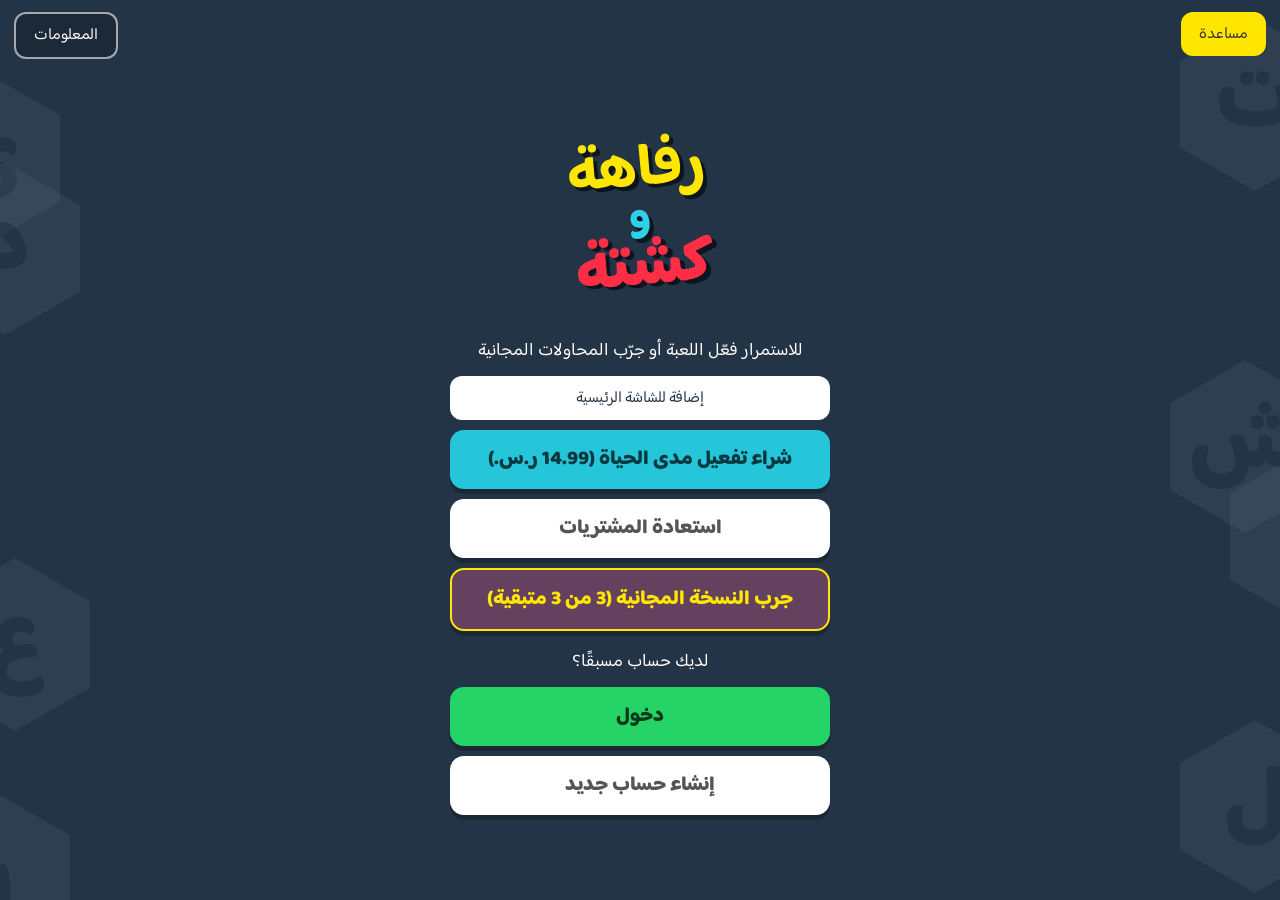
==== index.html @ f08e97b8 "Add files via upload" ====
<!DOCTYPE html>
<html lang="ar" dir="rtl">
<head>
<meta charset="utf-8">
<meta name="viewport" content="width=device-width, initial-scale=1, viewport-fit=cover">
<link rel="manifest" href="manifest.webmanifest"><link rel="apple-touch-icon" href="apple-touch-icon.png"><link rel="icon" href="icon-192.png"><meta name="apple-mobile-web-app-title" content="رفاهة وكشتة"><meta name="theme-color" content="#243447"><meta name="mobile-web-app-capable" content="yes"><meta name="apple-mobile-web-app-capable" content="yes">
<link rel="preconnect" href="https://fonts.googleapis.com"><link rel="preconnect" href="https://fonts.gstatic.com" crossorigin>
<title>رفاهة وكشتة</title>
<link href="https://fonts.googleapis.com/css2?family=Baloo+Bhaijaan+2:wght@500;800&display=swap" rel="stylesheet">
<style>
:root{--p:#243447;--pd:#17222f;--o:#e53935;--g:#1e7be0;box-sizing:border-box;padding-top:env(safe-area-inset-top,0px);padding-bottom:env(safe-area-inset-bottom,0px)}
*{box-sizing:border-box}
html,body{height:100%;margin:0}
body{background:var(--p);color:#fff;font-family:"Baloo Bhaijaan 2",Tahoma,Arial,sans-serif;overflow-x:hidden}
button{font:inherit;cursor:pointer}
#setup{position:relative;min-height:100dvh;padding:16px 18px 40px;overflow:hidden}
.deco{position:absolute;width:150px;height:173px;clip-path:polygon(50% 0,100% 25%,100% 75%,50% 100%,0 75%,0 25%);background:rgba(255,255,255,.1);display:flex;align-items:center;justify-content:center;font-size:90px;color:var(--p);font-weight:800}
.form{position:relative;max-width:560px;margin:0 auto}
.logo{text-align:center;transform:rotate(-5deg);font-weight:800;line-height:.95;margin:10px 0 26px;text-shadow:4px 4px 0 #0c141d}
.logo b{display:block;font-size:56px;color:#ffe600}.logo i{display:block;font-style:normal;font-size:40px;color:#2fd1e8}.logo u{display:block;text-decoration:none;font-size:58px;color:#ff2d46}
label{display:block;font-size:18px;margin:14px 6px 6px}
input{width:100%;padding:12px 18px;border-radius:40px;border:3px solid rgba(255,255,255,.35);background:rgba(255,255,255,.2);color:#fff;font:inherit;font-size:18px;text-align:center}
input::placeholder{color:rgba(255,255,255,.55)}
.r2{display:flex;gap:12px}.r2>div{flex:1}
.chip{border:0;border-radius:40px;padding:10px 16px;font-size:17px;background:var(--pd);color:#9fb3c8;margin:0 3px 6px}
.chip.on{background:#fff;color:var(--p);box-shadow:0 5px 0 #a9b8c9}
#go{width:100%;margin-top:22px;padding:14px;border:0;border-radius:40px;font-size:26px;background:#fff;color:var(--p);box-shadow:0 6px 0 #a9b8c9}
#go:disabled{background:rgba(255,255,255,.3);color:rgba(255,255,255,.5);box-shadow:0 6px 0 rgba(0,0,0,.2);cursor:default}
#game{display:none;height:100dvh;flex-direction:row;direction:ltr}
#ba{position:relative;flex:1;display:flex;align-items:center;justify-content:center;overflow:hidden;min-height:0}
#ba svg{position:absolute;inset:0;width:100%;height:100%}
.brd{position:relative;transform:translateX(calc(var(--w)*-.25))}
.rw{display:flex;margin-top:calc(var(--w)*-.2887)}.rw:first-child{margin-top:0}
.rw:nth-child(even){transform:translateX(calc(var(--w)*.5))}
.hx{width:var(--w);height:calc(var(--w)*1.1547);background:var(--p);clip-path:polygon(50% 0,100% 25%,100% 75%,50% 100%,0 75%,0 25%);border:0;padding:0;display:flex;align-items:center;justify-content:center;flex:none}
.hx i{width:calc(100% - 10px);height:calc(100% - 10px);clip-path:inherit;background:#fff;display:flex;align-items:center;justify-content:center;font-style:normal;font-size:calc(var(--w)*.45);font-weight:800;color:var(--p)}
.hx.o i{background:var(--o);color:#fff}.hx.g i{background:var(--g);color:#fff}.hx.sel i{background:#ffe14d}
#pz{position:absolute;inset:0;background:rgba(12,20,30,.88);display:none;align-items:center;justify-content:center;font-size:34px;z-index:3}
#pan{width:330px;background:var(--p);padding:14px;display:flex;flex-direction:column;gap:9px;direction:rtl;overflow:auto}
@media (max-aspect-ratio:1/1){#game{flex-direction:column}#ba{flex:none;height:56dvh}#pan{width:100%;flex:1}}
.top{display:flex;justify-content:space-between;align-items:center}
.pill{border:0;border-radius:30px;padding:8px 20px;background:#fff;color:var(--p);font-size:17px;box-shadow:0 4px 0 #a9b8c9}
.ic{width:42px;height:42px;border-radius:50%;border:3px solid rgba(255,255,255,.4);background:rgba(255,255,255,.2);color:#fff;font-size:18px}
#rt{text-align:center;font-size:34px;font-weight:800;color:#ff2d46;text-shadow:3px 3px 0 #0c141d;margin:4px 0}
#gn2{text-align:center;font-size:14px;opacity:.75}
.bt{border:0;border-radius:16px;padding:11px;font-size:20px;background:#fff;color:var(--p);box-shadow:0 5px 0 #a9b8c9;width:100%}
.bt:disabled{background:rgba(255,255,255,.25);color:rgba(255,255,255,.55);box-shadow:0 5px 0 rgba(0,0,0,.18)}
#qc{display:none;background:rgba(255,255,255,.15);border-radius:16px;padding:10px;text-align:center}
#ql{font-size:34px;font-weight:800;color:#ffe600;line-height:1}#lv{font-size:13px;opacity:.8}#qt{font-size:19px;margin:4px 0}#an{font-size:24px;font-weight:800;color:#2fd1e8;min-height:30px}
.sm{border:0;border-radius:12px;padding:7px 14px;background:#fff;color:var(--p);font-size:16px}
#asg{display:none;flex-direction:column;gap:7px}
#asg button{border:0;border-radius:14px;padding:10px;font-size:19px;color:#fff}
#msg{text-align:center;font-size:22px;font-weight:800;color:#ffe600;min-height:6px}
.sr{display:flex;justify-content:center;align-items:center;gap:14px;margin-top:auto;padding-top:6px}
.sh{width:76px;height:88px;clip-path:polygon(50% 0,100% 25%,100% 75%,50% 100%,0 75%,0 25%);display:flex;align-items:center;justify-content:center;font-size:32px;font-weight:800}
.tn{text-align:center;font-size:13px;max-width:96px;overflow:hidden;text-overflow:ellipsis;white-space:nowrap}
#menu{display:none;gap:7px;flex-direction:column}
#rot{display:none;position:fixed;top:0;left:0;right:0;z-index:20;background:#ffe600;color:#222;text-align:center;font-size:14px;padding:4px;pointer-events:none}
@media (orientation:portrait){#rot{display:block}}
@media (orientation:landscape) and (max-height:520px){
#pan{width:300px;padding:8px;gap:5px}#rt{font-size:24px;margin:0}#gn2{display:none}
.bt{padding:7px;font-size:16px}.pill{padding:5px 14px;font-size:14px}.ic{width:34px;height:34px}
#qc{padding:6px}#ql{font-size:26px}#qt{font-size:15px;margin:2px 0}#an{font-size:19px;min-height:22px}#asg button{padding:7px;font-size:16px}
.sh{width:56px;height:65px;font-size:24px}.sr{gap:10px;padding-top:2px}#msg{font-size:17px}
#setup{padding:8px 16px}.logo{margin:0 0 4px;transform:rotate(-3deg);display:flex;gap:10px;justify-content:center;align-items:baseline}
.logo b,.logo i,.logo u{display:inline;font-size:30px}
label{margin:6px 6px 3px;font-size:15px}input{padding:7px 14px;font-size:16px}#go{margin-top:10px;padding:8px;font-size:20px}.chip{padding:6px 12px;font-size:15px}}
#home{display:flex;position:relative;min-height:100dvh;flex-direction:column;align-items:center;justify-content:center;padding:16px;background:#243447;overflow:hidden}
#home .deco{color:#243447}
.hc{position:relative;width:min(92%,380px);display:flex;flex-direction:column;gap:10px;text-align:center;font-size:18px}
.hb{border:0;border-radius:14px;padding:12px;font-size:20px;font-weight:800;box-shadow:0 5px 0 rgba(0,0,0,.25)}
.hb:disabled{opacity:.45}
.hn{position:absolute;top:calc(12px + env(safe-area-inset-top,0px));z-index:2;border-radius:12px;padding:8px 18px;font-size:16px;border:2px solid rgba(255,255,255,.6);background:rgba(0,0,0,.2);color:#fff}
#md{position:fixed;inset:0;background:rgba(12,20,30,.8);display:none;align-items:center;justify-content:center;z-index:30;padding:20px}
#md input{color:#243447;background:#eef1f5;border:2px solid #c9d2dc;padding:10px 14px;font-size:17px}
#md>div{background:#fff;color:#243447;border-radius:18px;padding:18px;max-width:340px;text-align:center;font-size:18px;display:flex;flex-direction:column;gap:10px}
/* mobile */
:root{padding-top:0;padding-bottom:0}
html{-webkit-text-size-adjust:100%;overscroll-behavior:none}
body{-webkit-user-select:none;user-select:none;-webkit-touch-callout:none;-webkit-tap-highlight-color:transparent;overscroll-behavior:none}
input{-webkit-user-select:text;user-select:text;font-size:16px;min-height:44px}
button{touch-action:manipulation;-webkit-tap-highlight-color:transparent;min-height:44px}
button:active:not(:disabled){transform:translateY(2px);filter:brightness(.92)}
.hx{min-height:0}.hx:active i{filter:brightness(.85)}
.ic{width:44px;height:44px}.deco{pointer-events:none}
.bt:disabled{color:rgba(255,255,255,.8)}
#qt,#msg,#an{overflow-wrap:anywhere}
#game{padding:env(safe-area-inset-top,0px) env(safe-area-inset-right,0px) env(safe-area-inset-bottom,0px) env(safe-area-inset-left,0px)}
#pan{overscroll-behavior:contain;-webkit-overflow-scrolling:touch;gap:8px;min-height:0}
#setup{padding-top:max(16px,env(safe-area-inset-top,0px));padding-bottom:calc(40px + env(safe-area-inset-bottom,0px))}
#home{justify-content:flex-start;padding:calc(64px + env(safe-area-inset-top,0px)) max(16px,env(safe-area-inset-right,0px)) calc(16px + env(safe-area-inset-bottom,0px)) max(16px,env(safe-area-inset-left,0px))}
.hc{margin:auto}.hb{min-height:48px}
#md{align-items:flex-start;overflow-y:auto}#md>div{margin:auto;width:100%}
@media (max-aspect-ratio:1/1){#ba{flex:none;height:auto;width:100%;aspect-ratio:5.5/4.8;max-height:52dvh}}
@media (orientation:portrait),(min-height:521px){.logo b{font-size:clamp(40px,13vw,60px)}.logo i{font-size:clamp(28px,9vw,42px)}.logo u{font-size:clamp(42px,14vw,64px)}}
@media (orientation:landscape) and (max-height:520px){button{min-height:40px}.hb{padding:6px;font-size:17px;min-height:40px}.hc{width:min(94%,640px);display:grid;grid-template-columns:1fr 1fr;gap:8px}.hc>div{grid-column:1/-1}#home{padding-top:calc(52px + env(safe-area-inset-top,0px))}}
#rot{display:none!important;top:env(safe-area-inset-top,0px)}#rot.show{display:block!important}
/* iPhone: allow normal scrolling, retain native click activation. */
html{overscroll-behavior:auto}
body{overscroll-behavior:auto}
#home,#setup{min-height:100vh;min-height:100dvh}
#game{height:100vh;height:100dvh}
#ba{min-width:0}#ba svg{pointer-events:none}
.r2>div{min-width:0}.top{gap:12px;flex-wrap:wrap}
button:focus-visible,input:focus-visible{outline:3px solid #ffe600;outline-offset:3px}
#setup{padding-left:max(18px,env(safe-area-inset-left,0px));padding-right:max(18px,env(safe-area-inset-right,0px))}
#md{padding: max(20px,env(safe-area-inset-top,0px)) max(20px,env(safe-area-inset-right,0px)) max(20px,env(safe-area-inset-bottom,0px)) max(20px,env(safe-area-inset-left,0px))}
#pan{padding-bottom:20px}
#home .hn{max-width:45%}
@media(max-width:600px) and (orientation:portrait){
 #game{height:auto;min-height:100vh;min-height:100dvh;flex-direction:column}
 #ba{flex:none;height:48vh;height:48dvh;max-height:none;aspect-ratio:auto}
 #pan{flex:none;width:100%;overflow:visible}
 .r2{flex-wrap:wrap}.r2>div{flex:1 1 140px}
}
@media(orientation:landscape) and (max-height:520px){
 #pan{width:clamp(220px,40vw,300px)}
 button,.ic{min-height:44px}.ic{width:44px;height:44px;flex-shrink:0}
}
</style>
</head>
<body><noscript><div style="position:fixed;inset:0;z-index:999;background:#243447;color:#fff;display:flex;align-items:center;justify-content:center;text-align:center;padding:24px;font:22px/1.8 Tahoma,Arial,sans-serif">هذه المعاينة لا تشغّل الجافاسكربت، فالأزرار لن تعمل.<br>افتح اللعبة من متصفح Safari أو Chrome عبر رابط الموقع.</div></noscript><div id="rot">🔄 قلّب الجوال أفقيًا للحصول على أفضل عرض</div>
<div id="home"><button class="hn" id="hinfo" style="left:14px">المعلومات</button><button class="hn" id="hhelp" style="right:14px;background:#ffe600;color:#333;border:0">مساعدة</button>
<div class="hc"><div class="logo"><b>رفاهة</b><i>و</i><u>كشتة</u></div>
<div id="hnote"></div><button class="sm" id="installHelp">إضافة للشاشة الرئيسية</button>
<button class="hb" id="hplay" style="background:#25d366;color:#07391b">ابدأ اللعبة</button>
<button class="hb" id="hbuy" style="background:#26c6da;color:#07383f">شراء تفعيل مدى الحياة (14.99 ر.س.)</button>
<button class="hb" id="hrest" style="background:#fff;color:#555">استعادة المشتريات</button>
<button class="hb" id="hfree" style="background:#64425f;color:#ffe600;border:2px solid #ffe600"></button>
<div style="margin-top:6px">لديك حساب مسبقًا؟</div>
<button class="hb" id="hlog" style="background:#25d366;color:#07391b">دخول</button>
<button class="hb" id="hreg" style="background:#fff;color:#555">إنشاء حساب جديد</button></div>
<div id="md"><div><span id="mt"></span><div id="mi" style="display:none;flex-direction:column;gap:8px"><input id="me" type="email" placeholder="البريد الإلكتروني" dir="ltr"><input id="mp" type="password" placeholder="كلمة المرور" dir="ltr"></div><button class="hb" id="mok" style="background:#243447;color:#fff"></button><button class="hb" id="mno" style="background:#eee;color:#555">إغلاق</button></div></div></div>
<div id="setup" style="display:none"><div class="form">
<div class="logo"><b>رفاهة</b><i>و</i><u>كشتة</u></div>
<label>اسم اللعبة:</label><input id="gn" placeholder="رفاهة وكشتة" value="رفاهة وكشتة">
<div class="r2"><div><label>عدد الخلايا:</label><button class="chip" data-k="n" data-v="4">4 خلايا</button><button class="chip on" data-k="n" data-v="5">5 خلايا</button></div>
<div><label>عدد الجولات:</label><button class="chip" data-k="r" data-v="1">جولة</button><button class="chip on" data-k="r" data-v="3">3 جولات</button></div></div>
<div class="r2"><div><label style="color:#ff6b66">الفريق الأحمر:</label><input id="to" placeholder="اسم الفريق" style="border-color:#c9524e"></div>
<div><label style="color:#5fb0ff">الفريق الأزرق:</label><input id="tg" placeholder="اسم الفريق" style="border-color:#4a8fd1"></div></div>
<button id="go" disabled>إنشاء اللعبة</button>
</div></div>
<div id="game">
<div id="ba"><svg viewBox="0 0 100 100" preserveAspectRatio="none"><polygon points="0,0 100,0 50,50" fill="#e53935"/><polygon points="0,100 100,100 50,50" fill="#e53935"/><polygon points="0,0 50,50 0,100" fill="#1e7be0"/><polygon points="100,0 50,50 100,100" fill="#1e7be0"/></svg><div class="brd" id="brd"></div><div id="pz">⏸ متوقفة</div></div>
<div id="pan">
<div class="top"><button class="pill" id="opt">خيارات</button><button class="ic" id="pause">⏸</button></div>
<div id="menu"><button class="sm" id="m1">إعادة الجولة</button><button class="sm" id="m2">إعداد لعبة جديدة</button></div>
<div id="gn2"></div><div id="rt"></div>
<div id="qc"><div id="ql"></div><div id="lv"></div><div id="qt"></div><div id="an"></div><button class="sm" id="sa">أظهر الإجابة</button></div>
<button class="bt" id="ok" disabled>صحيح</button>
<div id="asg"><button id="a2" data-t="2" style="background:var(--o)"></button><button id="a1" data-t="1" style="background:var(--g)"></button><button data-t="0" style="background:var(--pd)">لا أحد (يعاد الحرف)</button></div>
<div id="msg"></div>
<button class="bt" id="nx" disabled>الجولة التالية</button>
<div class="sr"><button class="ic" id="rr">⟳</button>
<div><div class="sh" id="so" style="background:var(--o)">0</div><div class="tn" id="no"></div></div>
<div><div class="sh" id="sg" style="background:var(--g)">0</div><div class="tn" id="ng"></div></div></div>
</div></div>
<script>const $=id=>document.getElementById(id);</script>
<script>
const D=[["أ","عنصر فلزي خفيف رمزه Al، تُصنع منه علب المشروبات؟","ألمنيوم","متوسط"],
["ب","عاصمة الأرجنتين؟","بوينس آيرس","صعب"],
["ت","أداة ترى بها الأجرام البعيدة في السماء؟","تلسكوب","سهل"],
["ث","مصباح كبير معلق بسقف القاعات الفخمة؟","ثريا","صعب"],
["ج","أكبر جزيرة في العالم وتتبع الدنمارك؟","جرينلاند","صعب"],
["ح","ثاني أكبر مدينة سورية وأشهر مدنها التجارية؟","حلب","متوسط"],
["خ","فاكهة صيفية ناعمة القشرة تشبه المشمش؟","خوخ","سهل"],
["د","عاصمة سوريا؟","دمشق","سهل"],
["ر","عاصمة إيطاليا؟","روما","سهل"],
["ز","المعدن الوحيد السائل في درجة حرارة الغرفة؟","زئبق","صعب"],
["س","دولة مدينة في جنوب شرق آسيا، عاصمتها هي نفسها؟","سنغافورة","متوسط"],
["ش","كاتب مسرحية هاملت؟","شكسبير","سهل"],
["ص","القائد الذي حرر بيت المقدس عام 1187م؟","صلاح الدين","متوسط"],
["ط","عاصمة اليابان؟","طوكيو","سهل"],
["ع","عاصمة الأردن؟","عمّان","سهل"],
["غ","زعيم استقلال الهند الذي اشتهر باللاعنف؟","غاندي","متوسط"],
["ف","بلد برج إيفل؟","فرنسا","سهل"],
["ق","عاصمة الخلافة الأموية في الأندلس؟","قرطبة","صعب"],
["ك","من وصل إلى الأمريكتين عام 1492م؟","كولومبوس","متوسط"],
["ل","ما يُستخرج من المحار ويُصنع منه عقد ثمين؟","لؤلؤ","سهل"],
["م","الكوكب المعروف بالأحمر؟","مريخ","متوسط"],
["ن","العالم الذي ارتبط اسمه بقانون الجاذبية؟","نيوتن","متوسط"],
["ه","سلسلة الجبال التي فيها أعلى قمة في العالم؟","هيمالايا","صعب"],
["و","عاصمة الولايات المتحدة الأمريكية؟","واشنطن","متوسط"],
["ي","النبي الذي ابتلعه الحوت؟","يونس","متوسط"]];
const EXTRA={"أ":[["من لقب بأمير الشعراء؟","أحمد شوقي","متوسط"]],"ب":[["عاصمة ألمانيا؟","برلين","سهل"]],"ت":[["الدولة التي عاصمتها أنقرة؟","تركيا","متوسط"]],"ث":[["عدد أرجل العنكبوت؟","ثمانية","سهل"]],"ج":[["مدينة سعودية على البحر الأحمر وبوابة الحرمين؟","جدة","سهل"]],"ح":[["أكبر حيوان في العالم؟","حوت","متوسط"]],"خ":[["عالم رياضيات نُسبت إليه الخوارزمية؟","خوارزمي","متوسط"]],"د":[["في أي مدينة يقع برج خليفة؟","دبي","سهل"]],"ر":[["الشهر التاسع في التقويم الهجري؟","رمضان","سهل"]],"ز":[["البئر المباركة قرب الكعبة؟","زمزم","سهل"]],"س":[["فيلسوف يوناني كان معلم أفلاطون؟","سقراط","متوسط"]],"ش":[["لعبة فيها ملك ووزير وفيل وحصان؟","شطرنج","سهل"]],"ص":[["أكبر جزيرة في البحر المتوسط وتتبع إيطاليا؟","صقلية","صعب"]],"ط":[["عميد الأدب العربي صاحب كتاب الأيام؟","طه حسين","متوسط"]],"ع":[["ثاني الخلفاء الراشدين؟","عمر","سهل"]],"غ":[["سفينة تسير تحت سطح الماء؟","غواصة","سهل"]],"ف":[["عاصمة النمسا؟","فيينا","متوسط"]],"ق":[["دولة خليجية عاصمتها الدوحة؟","قطر","سهل"]],"ك":[["ثاني أكبر دولة في العالم مساحةً؟","كندا","متوسط"]],"ل":[["رسام لوحة الموناليزا؟","ليوناردو","متوسط"]],"م":[["عاصمة إسبانيا؟","مدريد","سهل"]],"ن":[["المدينة التي فيها تمثال الحرية؟","نيويورك","سهل"]],"ه":[["بلد الطواحين وزهرة التوليب؟","هولندا","متوسط"]],"و":[["ما نكتب عليه ويُصنع من لب الأشجار؟","ورق","سهل"]],"ي":[["دولة عربية عاصمتها صنعاء؟","يمن","سهل"]]};
const E2={"أ":["عاصمة اليونان؟|أثينا|س","أصغر قارات العالم مساحة؟|أستراليا|م"],"ب":["عاصمة بلجيكا ومقر الاتحاد الأوروبي؟|بروكسل|م","عاصمة العراق؟|بغداد|س"],"ت":["فاكهة سقطت على نيوتن بحسب الرواية؟|تفاحة|س","ضريح رخامي أبيض في الهند بُني لزوجة الإمبراطور؟|تاج محل|م"],"ث":["زاحف سام بلا أرجل؟|ثعبان|س","جسم في الفضاء لا يفلت منه الضوء؟|ثقب أسود|م"],"ج":["عاصمة إندونيسيا؟|جاكرتا|م","ارتفاع طبيعي ضخم من الأرض أكبر من التل؟|جبل|س"],"ح":["المعركة التي انتصر فيها صلاح الدين عام 1187م؟|حطين|ص","أكلة شعبية تُهرس وتُخلط مع الطحينة؟|حمص|س"],"خ":["عاصمة السودان؟|خرطوم|م","الصحابي الملقب بسيف الله المسلول؟|خالد بن الوليد|م"],"د":["صاحب الكوميديا الإلهية؟|دانتي|ص","ثديي بحري ذكي يقفز فوق الماء؟|دلفين|س"],"ر":["الفصل الذي يلي الشتاء؟|ربيع|س","مكتشف الأشعة السينية؟|رونتجن|ص"],"ز":["اهتزاز مفاجئ للأرض يقاس بمقياس ريختر؟|زلزال|س","الكوكب ذو الحلقات الشهيرة؟|زحل|س"],"س":["ما يُبنى على النهر لحجز الماء؟|سد|س","مدينة على طريق الحرير في أوزبكستان؟|سمرقند|ص"],"ش":["أبرد فصول السنة؟|شتاء|س","أكبر مدينة صينية سكانًا؟|شنغهاي|م"],"ص":["العدد الذي لا قيمة له؟|صفر|س","عاصمة بلغاريا؟|صوفيا|ص"],"ط":["طائر يفرد ريشه الجميل كالمروحة؟|طاووس|س","عاصمة إيران؟|طهران|م"],"ع":["ما تنتجه النحل؟|عسل|س","المجاهد الليبي الملقب بأسد الصحراء؟|عمر المختار|م"],"غ":["ما يتكون منه المطر في السماء؟|غيمة|س","آخر معاقل المسلمين في الأندلس؟|غرناطة|ص"],"ف":["أسرع حيوان بري؟|فهد|م","مدينة مغربية فيها جامعة القرويين؟|فاس|ص"],"ق":["تابع الأرض الطبيعي؟|قمر|س","الحضارة التي هزمها الرومان في شمال أفريقيا؟|قرطاج|ص"],"ك":["حيوان أسترالي يقفز ويحمل صغاره في جيبه؟|كنغر|س","عاصمة أفغانستان؟|كابول|م"],"ل":["عكس النهار؟|ليل|س","دولة عربية عاصمتها طرابلس؟|ليبيا|م"],"م":["جسد محنط عند الفراعنة؟|مومياء|س","عاصمة روسيا؟|موسكو|م"],"ن":["حشرة تصنع العسل؟|نحلة|س","إمبراطور فرنسا الذي هُزم في واترلو؟|نابليون|م"],"ه":["جهاز للاتصال بالصوت؟|هاتف|س","المؤرخ اليوناني الملقب بأبي التاريخ؟|هيرودوت|ص"],"و":["ما بين الجبلين من أرض منخفضة؟|وادي|س","عاصمة بولندا؟|وارسو|م"],"ي":["بلد الشمس المشرقة؟|يابان|س","أبو يوسف عليه السلام؟|يعقوب|م"]};
const LV={"س":"سهل","م":"متوسط","ص":"صعب"};
for(const k in E2)EXTRA[k]=(EXTRA[k]||[]).concat(E2[k].map(s=>{const p=s.split("|");return [p[0],p[1],LV[p[2]]];}));
const X3={"ذ":["المعدن الأصفر الثمين؟|ذهب|س","حيوان بري يعوي ليلًا ويشبه الكلب؟|ذئب|س","أصغر وحدة بناء في المادة؟|ذرة|م"],
"ض":["حيوان برمائي ينقّ قرب البرك؟|ضفدع|س","ما يجعلنا نرى الأشياء؟|ضوء|س","وقت بين شروق الشمس والظهر؟|ضحى|م"],
"ظ":["ما يتكون خلف الجسم حين يحجب الضوء؟|ظل|س","حيوان رشيق من فصيلة الغزلان؟|ظبي|م","الصلاة التي تلي منتصف النهار؟|ظهر|س"]};
const BANK={};
D.forEach(d=>{BANK[d[0]]=[[d[1],d[2],d[3]]].concat(EXTRA[d[0]]||[]);});
BANK["ا"]=BANK["أ"];
for(const k in X3)BANK[k]=X3[k].map(s=>{const p=s.split("|");return [p[0],p[1],LV[p[2]]];});
const nz=s=>{s=s.replace(/^ال(?=.{3})/,"");const c=s[0];return {"أ":"ا","إ":"ا","آ":"ا","ى":"ي","ؤ":"و","ئ":"ي"}[c]||c;};
function add(q,a,l){const k=nz(a);(BANK[k]=BANK[k]||[]).push([q,a,l]);}
const CAP="السعودية:الرياض,مصر:القاهرة,الأردن:عمّان,سوريا:دمشق,لبنان:بيروت,العراق:بغداد,قطر:الدوحة,البحرين:المنامة,عُمان:مسقط,الإمارات:أبوظبي,اليمن:صنعاء,ليبيا:طرابلس,المغرب:الرباط,موريتانيا:نواكشوط,السودان:الخرطوم,الصومال:مقديشو,فلسطين:القدس,تركيا:أنقرة,إيران:طهران,باكستان:إسلام آباد,أفغانستان:كابول,الهند:نيودلهي,الصين:بكين,اليابان:طوكيو,كوريا الجنوبية:سيول,إندونيسيا:جاكرتا,ماليزيا:كوالالمبور,تايلاند:بانكوك,فيتنام:هانوي,الفلبين:مانيلا,روسيا:موسكو,أوكرانيا:كييف,بولندا:وارسو,ألمانيا:برلين,فرنسا:باريس,إيطاليا:روما,إسبانيا:مدريد,البرتغال:لشبونة,بريطانيا:لندن,أيرلندا:دبلن,هولندا:أمستردام,بلجيكا:بروكسل,سويسرا:برن,النمسا:فيينا,اليونان:أثينا,السويد:ستوكهولم,النرويج:أوسلو,الدنمارك:كوبنهاغن,فنلندا:هلسنكي,المجر:بودابست,التشيك:براغ,رومانيا:بوخارست,بلغاريا:صوفيا,صربيا:بلغراد,كرواتيا:زغرب,الولايات المتحدة:واشنطن,كندا:أوتاوا,المكسيك:مكسيكو سيتي,كوبا:هافانا,البرازيل:برازيليا,الأرجنتين:بوينس آيرس,تشيلي:سانتياغو,بيرو:ليما,كولومبيا:بوغوتا,فنزويلا:كاراكاس,أستراليا:كانبرا,نيوزيلندا:ويلينغتون,جنوب أفريقيا:بريتوريا,نيجيريا:أبوجا,كينيا:نيروبي,إثيوبيا:أديس أبابا,غانا:أكرا,السنغال:داكار,أوغندا:كمبالا,تنزانيا:دودوما,زيمبابوي:هراري,كازاخستان:أستانا,أوزبكستان:طشقند,أذربيجان:باكو,جورجيا:تبليسي,أرمينيا:يريفان,نيبال:كاتماندو,بنغلاديش:دكا,سريلانكا:كولومبو,ميانمار:نايبيداو,منغوليا:أولان باتور,كمبوديا:بنوم بنه,لاوس:فيينتيان,إريتريا:أسمرة,تشاد:نجامينا,مالي:باماكو,النيجر:نيامي,الكونغو:كينشاسا,أنغولا:لواندا,زامبيا:لوساكا,موزمبيق:مابوتو,رواندا:كيغالي,ناميبيا:ويندهوك,بوتسوانا:غابورون,هايتي:بورت أو برنس,جامايكا:كينغستون,الإكوادور:كيتو,بوليفيا:لاباز,باراغواي:أسونسيون,أوروغواي:مونتيفيديو,أيسلندا:ريكيافيك,ألبانيا:تيرانا,سلوفاكيا:براتيسلافا,ليتوانيا:فيلنيوس,لاتفيا:ريغا,إستونيا:تالين,بيلاروسيا:مينسك,قبرص:نيقوسيا,مالطا:فاليتا,لوكسمبورغ:لوكسمبورغ";
CAP.split(",").forEach((p,i)=>{const [c,k]=p.split(":");if(nz(c)==nz(k)&&c==k)return;add("ما عاصمة "+c+"؟",k,i<20?"سهل":"متوسط");add("ما الدولة التي عاصمتها "+k+"؟",c,i<20?"متوسط":"صعب");});
"H:هيدروجين,He:هيليوم,Li:ليثيوم,B:بورون,C:كربون,N:نيتروجين,O:أكسجين,F:فلور,Ne:نيون,Na:صوديوم,Mg:مغنيسيوم,Al:ألمنيوم,Si:سيليكون,P:فوسفور,S:كبريت,Cl:كلور,Ar:أرغون,K:بوتاسيوم,Ca:كالسيوم,Ti:تيتانيوم,Fe:حديد,Co:كوبالت,Ni:نيكل,Cu:نحاس,Zn:زنك,Br:بروم,Ag:فضة,Sn:قصدير,I:يود,W:تنغستن,Pt:بلاتين,Au:ذهب,Hg:زئبق,Pb:رصاص,Ra:راديوم,U:يورانيوم,Ba:باريوم".split(",").forEach(p=>{const [x,y]=p.split(":");add("ما العنصر الكيميائي الذي رمزه "+x+"؟",y,"متوسط");});
const QA=`قائد المسلمين في معركة اليرموك؟|خالد بن الوليد|متوسط
فاتح القسطنطينية؟|محمد الفاتح|متوسط
القائد الذي عبر مضيق جبل طارق لفتح الأندلس؟|طارق بن زياد|سهل
سلطان مملوكي انتصر على المغول في عين جالوت؟|قطز|صعب
قائد فتح مصر في عهد عمر بن الخطاب؟|عمرو بن العاص|متوسط
أول الخلفاء الراشدين؟|أبو بكر|سهل
رابع الخلفاء الراشدين؟|علي بن أبي طالب|سهل
ثالث الخلفاء الراشدين؟|عثمان بن عفان|سهل
قائد معركة القادسية؟|سعد بن أبي وقاص|صعب
شاعر النيل؟|حافظ إبراهيم|متوسط
صاحب أول نوبل عربية في الأدب؟|نجيب محفوظ|متوسط
صاحب معلقة قفا نبك؟|امرؤ القيس|متوسط
مؤلف كتاب المقدمة؟|ابن خلدون|متوسط
عالم البصريات صاحب كتاب المناظر؟|ابن الهيثم|صعب
مكتشف الدورة الدموية الصغرى؟|ابن النفيس|صعب
صاحب مبدأ الطفو والحمام الشهير؟|أرخميدس|متوسط
معلم الإسكندر الأكبر؟|أرسطو|متوسط
واضع نظرية النسبية؟|أينشتاين|سهل
مخترع المصباح الكهربائي؟|إديسون|سهل
مخترع الهاتف؟|غراهام بيل|متوسط
أول إنسان سافر إلى الفضاء؟|يوري غاغارين|متوسط
أول من مشى على القمر؟|نيل أرمسترونغ|سهل
مؤلف الحرب والسلام؟|تولستوي|صعب
صاحب نظرية التطور؟|داروين|سهل
مكتشف البنسلين؟|فلمنغ|متوسط
صاحب نظرية دوران الأرض حول الشمس؟|كوبرنيكوس|متوسط
مخترع الطباعة بالحروف المتحركة؟|غوتنبرغ|صعب
مؤلف الإلياذة والأوديسة؟|هوميروس|متوسط
أول رئيس للولايات المتحدة؟|جورج واشنطن|سهل
قائد قرطاجي عبر جبال الألب بالفيلة؟|حنبعل|صعب
ملكة مصر الشهيرة صاحبة أنطونيو؟|كليوباترا|سهل
فيلسوف يوناني حُكم عليه بالسم؟|سقراط|متوسط
مؤلف الجريمة والعقاب؟|دوستويفسكي|صعب
رسام ليلة النجوم؟|فان غوخ|متوسط
ملك صالح بنى سدًا ضد يأجوج ومأجوج؟|ذو القرنين|صعب
ملكة سبأ في قصة سليمان؟|بلقيس|متوسط
صاحب البردة المشهورة؟|البوصيري|صعب
أديب عربي لقبه الجاحظ؟|الجاحظ|صعب
صغير الأسد؟|شبل|سهل
صغير الكلب؟|جرو|سهل
صغير الحصان؟|مهر|سهل
صغير الناقة؟|حوار|صعب
صغير الغزال؟|طلا|صعب
صغير البقرة؟|عجل|سهل
صغير الدجاجة؟|كتكوت|سهل
صغير الضفدع؟|شرغوف|متوسط
صغير الخروف؟|حمل|سهل
صغير الماعز؟|جدي|سهل
صغير الحمار؟|جحش|متوسط
صغير الحمام؟|زغلول|صعب
صوت الأسد؟|زئير|سهل
صوت الحصان؟|صهيل|سهل
صوت الكلب؟|نباح|سهل
صوت الغراب؟|نعيق|متوسط
صوت الضفدع؟|نقيق|متوسط
صوت القطة؟|مواء|سهل
صوت البقرة؟|خوار|متوسط
صوت الحمار؟|نهيق|سهل
صوت الذئب؟|عواء|سهل
صوت الحمام؟|هديل|متوسط
صوت الجمل؟|رغاء|صعب
صوت الذباب؟|طنين|سهل
صوت الأفعى؟|فحيح|متوسط
صوت العصفور؟|زقزقة|سهل
صوت الخروف؟|ثغاء|صعب
بيت الأسد؟|عرين|متوسط
بيت النحل؟|خلية|سهل
بيت الطائر؟|عش|سهل
بيت الأرنب؟|جحر|متوسط
اليوم الذي يلي الاثنين؟|الثلاثاء|سهل
اليوم الذي يلي الثلاثاء؟|الأربعاء|سهل
اليوم الذي يلي الأربعاء؟|الخميس|سهل
اليوم الذي يلي الخميس؟|الجمعة|سهل
اليوم الذي يلي الجمعة؟|السبت|سهل
اليوم الذي يلي السبت؟|الأحد|سهل
الشهر الأول في التقويم الهجري؟|محرم|متوسط
الشهر الثاني في التقويم الهجري؟|صفر|متوسط
الشهر السابع في التقويم الهجري؟|رجب|متوسط
الشهر الثامن في التقويم الهجري؟|شعبان|سهل
الشهر العاشر في التقويم الهجري؟|شوال|سهل
الشهر الحادي عشر في التقويم الهجري؟|ذو القعدة|متوسط
الشهر الثاني عشر في التقويم الهجري؟|ذو الحجة|سهل
أقرب كواكب المجموعة الشمسية للشمس؟|عطارد|متوسط
الكوكب الثاني بعدًا عن الشمس ويسمى نجمة الصباح؟|الزهرة|متوسط
الكوكب الثالث من الشمس؟|الأرض|سهل
أكبر كواكب المجموعة الشمسية؟|المشتري|سهل
الكوكب السابع من الشمس؟|أورانوس|صعب
أبعد كواكب المجموعة الشمسية؟|نبتون|متوسط
في أي دولة يقع برج إيفل؟|فرنسا|سهل
في أي دولة يقع الكولوسيوم؟|إيطاليا|سهل
في أي دولة يقع تاج محل؟|الهند|سهل
في أي دولة تقع مدينة البتراء الأثرية؟|الأردن|سهل
في أي دولة يقع ماتشو بيتشو؟|بيرو|متوسط
في أي دولة يقع قصر الحمراء؟|إسبانيا|متوسط
في أي دولة تقع أنغكور وات؟|كمبوديا|صعب
في أي دولة يقع الأكروبوليس؟|اليونان|سهل
في أي دولة تقع مدينة تدمر الأثرية؟|سوريا|سهل
في أي دولة تقع آثار بعلبك؟|لبنان|متوسط
النبات الذي تُستعمل فصوصه في الطبخ ورائحته نفاذة؟|ثوم|سهل
ذكر البقر؟|ثور|سهل
ماء متجمد يتساقط في المناطق الباردة؟|ثلج|سهل
ما يُلبس على الجسم؟|ثوب|سهل
كثرة المال والممتلكات؟|ثروة|متوسط
انتفاضة الشعب على الحكم؟|ثورة|متوسط
مجموع العلوم والمعارف والفنون في أمة؟|ثقافة|متوسط
جهاز يحفظ الطعام باردًا في المطبخ؟|ثلاجة|سهل
وحدة زمنية أصغر من الدقيقة؟|ثانية|سهل
طعام عربي من الخبز واللحم والمرق؟|ثريد|صعب
الحيوانات التي ترضع صغارها تسمى؟|ثدييات|متوسط
حشرة تنقل الأمراض وتحوم حول الطعام؟|ذباب|سهل
جزء من الجسم بين الكتف والكف؟|ذراع|سهل
الجزء الأسفل من الوجه؟|ذقن|سهل
ما نخزن به المعلومات في الدماغ؟|ذاكرة|سهل
القدرة على الفهم وحل المشكلات؟|ذكاء|سهل
ما يتدلى خلف الحيوان؟|ذيل|سهل
أعلى نقطة في الجبل؟|ذروة|متوسط
حاسة اللسان؟|ذوق|سهل
ما يرتكبه الإنسان من معصية؟|ذنب|متوسط
ما يبقى في العقل من الماضي؟|ذكرى|متوسط
ما يغطي الأرض ويحجب الرؤية قرب الأرض صباحًا؟|ضباب|سهل
سن عريضة للمضغ؟|ضرس|متوسط
قوة تؤثر على مساحة وتقاس بالباسكال؟|ضغط|متوسط
عظمة تحمي القفص الصدري؟|ضلع|متوسط
من يزورك فتكرمه؟|ضيف|سهل
حيوان مفترس اشتهر بالصوت الشبيه بالضحك؟|ضبع|متوسط
زاحف صحراوي يؤكل عند بعض العرب؟|ضب|صعب
ما تفرضه الدولة من مال على الدخل؟|ضريبة|متوسط
الصوت الداخلي الذي يحاسب النفس؟|ضمير|متوسط
رتبة عسكرية فوق الجندي؟|ضابط|سهل
صوت عالٍ مزعج؟|ضجيج|سهل
شعر مجدول على شكل خصل؟|ضفيرة|متوسط
جانب النهر؟|ضفة|متوسط
ما ينمو على أطراف الأصابع ويُقص؟|ظفر|سهل
ما توضع فيه الرسالة؟|ظرف|سهل
غياب الضوء ليلًا؟|ظلام|سهل
حدث طبيعي ملحوظ كالكسوف؟|ظاهرة|متوسط
ضد العدل؟|ظلم|سهل
الشعور بالحاجة للماء؟|ظمأ|متوسط
المحافظة العُمانية الشهيرة بخريفها وعاصمتها صلالة؟|ظفار|صعب
مدينة سعودية شرقية فيها شركة أرامكو الرئيسية؟|ظهران|متوسط
السلطان المملوكي الذي قاتل الصليبيين والمغول ولقبه الظاهر؟|ظاهر بيبرس|صعب`;
QA.split("\n").forEach(s=>{const p=s.split("|");add(p[0],p[1],p[2]);});
`طائر يرمز للسلام؟|حمامة
عكس البارد؟|حار
سائل أبيض نشربه من الأبقار؟|حليب
مكان مزروع بالأشجار والورود؟|حديقة
جهاز نكتب عليه ونتصفح الإنترنت؟|حاسوب
أشهر حيوان للفروسية؟|حصان
سائل نكتب به بالقلم؟|حبر
قتال بين دولتين؟|حرب
عكس الفرح؟|حزن
ما نأكله بعد الوجبة وطعمه سكري؟|حلوى
ما نلبسه في القدم؟|حذاء
ما يقيسه الميزان الحراري؟|حرارة
ما نربط به الأشياء؟|حبل
ما نراه أثناء النوم؟|حلم
ما يفصل بين الدول؟|حدود
ذكر الغنم الذي يُذبح في العيد؟|خروف
بيت البدو المصنوع من القماش؟|خيمة
فصل تتساقط فيه أوراق الأشجار؟|خريف
خضار أخضر طويل يؤكل في السلطة؟|خيار
ورقة نرى عليها الدول والمدن؟|خريطة
ما نلبسه في الإصبع؟|خاتم
قطعة أثاث نحفظ فيها الملابس؟|خزانة
مادة من جذع الشجرة تصنع منها الأثاث؟|خشب
جزء من البحر يدخل اليابسة؟|خليج
شعور يصيبنا عند الخطر؟|خوف
طعام يُخبز من الدقيق؟|خبز
أول زوجات النبي صلى الله عليه وسلم؟|خديجة
نبات كبير له جذع وأغصان؟|شجرة
مشروب ساخن من أوراق مجففة؟|شاي
ما نشعله ليعطي نورًا ويذوب؟|شمعة
طريق داخل المدينة؟|شارع
فتحة في الجدار نطل منها؟|شباك
حدود البحر مع الرمال؟|شاطئ
عكس الجبان؟|شجاع
ثلاثون يومًا تقريبًا؟|شهر
من ينظم المرور ويحفظ الأمن؟|شرطي
أداة نأكل بها مع السكين؟|شوكة
ما ينبت على الرأس؟|شعر
جهة تشرق منها الشمس؟|شرق
عكس الجنوب؟|شمال
أخ من نفس الأب والأم؟|شقيق
طبق ساخن سائل يؤكل بالملعقة؟|شوربة
طائر أسود يُضرب به المثل في التشاؤم؟|غراب
حيوان رشيق سريع يشبه الظبي؟|غزال
مكان النوم في البيت؟|غرفة
وجبة منتصف النهار؟|غداء
جهاز لتنظيف الملابس بالماء؟|غسالة
حالة من المادة ليست صلبة ولا سائلة؟|غاز
وقت اختفاء الشمس؟|غروب
مكان كثيف الأشجار؟|غابة
انفعال شديد ضد الرضا؟|غضب
فرع الشجرة؟|غصن
جهة تغرب فيها الشمس؟|غرب
ذرات ناعمة تتراكم على الأثاث؟|غبار
أداة تُنخل بها الدقيق؟|غربال
الأرض التي ننتمي إليها؟|وطن
جزء من الرأس فيه العينان والأنف؟|وجه
ما تقيسه الساعة؟|وقت
ما نضع عليه رؤوسنا للنوم؟|وسادة
من يتولى إدارة وزارة؟|وزير
عمل يتقاضى عنه الشخص راتبًا؟|وظيفة
حيوان ضخم له قرن فوق أنفه؟|وحيد القرن
شيء يوضع فيه الطعام أو الماء؟|وعاء
الابن الذكر؟|ولد
ما نتناوله في الإفطار أو الغداء؟|وجبة
الإخلاص وعدم الغدر؟|وفاء
أداة نكتب بها؟|قلم
حيوان أليف يموء؟|قطة
عضو يضخ الدم؟|قلب
مشروب عربي يُقدم للضيوف؟|قهوة
مسكن الملك؟|قصر
حيوان يتسلق الأشجار ويشبه الإنسان؟|قرد
ألوان تظهر في السماء بعد المطر؟|قوس قزح
ما نمشي به؟|قدم
مركب صغير على الماء؟|قارب
ما يُحبس فيه الطائر؟|قفص
ثوب علوي بأكمام؟|قميص
ما نضعه على الرأس؟|قبعة
تجمع سكني أصغر من المدينة؟|قرية
حيوان جسمه مغطى بالأشواك؟|قنفذ
حصن عسكري قديم؟|قلعة
مجموعة قواعد تنظم المجتمع؟|قانون
أول النهار؟|صباح
أرض رملية قاحلة؟|صحراء
كتلة حجرية كبيرة؟|صخرة
من تحبه وتثق به من الأصحاب؟|صديق
وعاء كبير مغلق للحفظ؟|صندوق
ما نسمعه بالأذن؟|صوت
مادة تنظف اليدين؟|صابون
أحر فصول السنة؟|صيف
ما تلتقطه الكاميرا؟|صورة
نبات شوكي يخزن الماء؟|صبار
الركن الثاني من أركان الإسلام؟|صلاة
الامتناع عن الأكل والشرب من الفجر إلى المغرب؟|صيام
جريدة تصدر يوميًا؟|صحيفة
عكس المرض؟|صحة
ما نأكله؟|طعام
قطعة أثاث نأكل عليها؟|طاولة
صغير السن من البشر؟|طفل
من يعالج المرضى؟|طبيب
مسار تسير عليه السيارات؟|طريق
من يدرس في مدرسة أو جامعة؟|طالب
ثمرة حمراء للسلطة والصلصة؟|طماطم
دقيق القمح؟|طحين
آلة إيقاع تُضرب بالعصا؟|طبل
وعاء مسطح نضع فيه الأكل؟|طبق
حالة الجو؟|طقس
تراب مخلوط بالماء؟|طين
من يقود الطائرة؟|طيار
صف من الناس بانتظار دورهم؟|طابور
جزء ملون من النبات يفوح عطرًا؟|زهرة
سائل دهني يُستخرج من الزيتون؟|زيت
مادة شفافة قابلة للكسر؟|زجاج
عقد شرعي يجمع رجلًا وامرأة؟|زواج
شجرة معمرة تُعصر ثمارها لزيت مبارك؟|زيتون
ما يُصنع من الحليب ويُدهن على الخبز؟|زبدة
ركن يلتقي فيه ضلعان؟|زاوية
كثرة الناس والسيارات في مكان؟|زحام
رفيق الدراسة أو العمل؟|زميل
قارب صغير؟|زورق
وعاء زجاجي للمشروبات؟|زجاجة
الوقت بشكل عام؟|زمن
ذهاب لرؤية صديق أو قريب؟|زيارة
ما يعادل أربعًا وعشرين ساعة؟|يوم
عكس اليسار؟|يمين
عكس اليمين؟|يسار
زهرة بيضاء عطرة؟|ياسمين
طائر يشبه الحمام يسكن الحدائق؟|يمامة
سفينة فاخرة للنزهة؟|يخت
من فقد أباه وهو صغير؟|يتيم
النبي الذي ألقاه إخوته في البئر؟|يوسف
أول شهور السنة الميلادية؟|يناير
الشهر السابع الميلادي؟|يوليو
طائر يرمز للدجاجة والبيض؟|دجاجة
حيوان ضخم يسكن الغابات الباردة؟|دب
كراس نكتب فيه الدروس؟|دفتر
ستون ثانية؟|دقيقة
سائل أحمر يجري في العروق؟|دم
ما يصفه الطبيب للمريض؟|دواء
كيان سياسي له حدود وحكومة؟|دولة
حصة يقدمها المعلم؟|درس
مركبة بعجلتين تُدفع بالقدمين؟|دراجة
نهر يمر ببغداد؟|دجلة
مادة ناعمة تُصنع من الحبوب المطحونة؟|دقيق
مكان الدراسة بعد الثانوية؟|جامعة
ما يفصل بين الغرف؟|جدار
بناء يعبر النهر؟|جسر
قطعة يابسة تحيط بها المياه؟|جزيرة
من يسكن بجانب بيتك؟|جار
من يخدم في الجيش؟|جندي
ما يُقرع في المدرسة؟|جرس
مادة تُصنع من الحليب وتؤكل مع الخبز؟|جبن
خضار برتقالي يحبه الأرنب؟|جزر
عكس الشبع؟|جوع
وثيقة السفر؟|جواز سفر
دار النعيم؟|جنة
أكبر عضو في الجسم؟|جلد
ورق يصدر بالأخبار؟|جريدة
ما يوضع فيه الأشياء الصغيرة في الثوب؟|جيب
زاحف ضخم يعيش في الأنهار؟|تمساح
جهاز نشاهد فيه البرامج؟|تلفاز
من يبيع ويشتري؟|تاجر
ورقة تتيح الدخول للمسرح أو القطار؟|تذكرة
علم أحداث الماضي؟|تاريخ
ما نزرع فيه النباتات؟|تراب
فاكهة أقسم الله بها في القرآن؟|تين
ثمرة صغيرة حمراء أو سوداء؟|توت
اختبار علمي لإثبات فكرة؟|تجربة
ورقة بها شهور السنة وأيامها؟|تقويم
ما يوضع على رأس الملك؟|تاج
من يدرس في المرحلة الابتدائية؟|تلميذ
جزء من الجسم فوق الرقبة؟|رأس
حبيبات صحراوية ناعمة؟|رمل
هواء متحرك؟|رياح
فن الألوان على اللوحات؟|رسم
ما نرسله إلى صديق مكتوبًا؟|رسالة
عدد مكتوب بالأرقام؟|رقم
سفر لغرض الاستجمام؟|رحلة
حبوب بيضاء نطبخها؟|رز
فاكهة حمراء حباتها كثيرة؟|رمان
ما يغطي جسم الطائر؟|ريشة
صوت يأتي بعد البرق؟|رعد
قطعة خبز مستديرة؟|رغيف
ما نتنفسه؟|هواء
ما نقدمه لصديق في مناسبة؟|هدية
شكل القمر في أول الشهر؟|هلال
طائر ذكر في قصة سليمان؟|هدهد
علم الأشكال والمساحات؟|هندسة
انتقال النبي من مكة إلى المدينة؟|هجرة
مجموع العظام في الجسم؟|هيكل
عكس الضجيج؟|هدوء
ما نحبه ونمارسه وقت الفراغ؟|هواية
الغاية التي نسعى إليها؟|هدف
أرض مرتفعة مستوية؟|هضبة
عضو الإبصار؟|عين
قطعة قماش تمثل الدولة؟|علم
فاكهة تؤكل وتصنع زبيبًا؟|عنب
ما يدور في أسفل السيارة؟|عجلة
سائل ذو رائحة طيبة نتعطر به؟|عطر
مناسبة فرح تتبع رمضان؟|عيد
ما يتكئ عليه الشيخ؟|عصا
مركز التفكير؟|عقل
حشرة سامة بذيل معقوف؟|عقرب
حشرة تنسج شباكًا؟|عنكبوت
من يبحث في العلوم؟|عالم
رياح شديدة مصحوبة بأمطار؟|عاصفة
الاطمئنان لشخص؟|ثقة
مبلغ تدفعه مقابل سلعة؟|ثمن
ما تحمله الشجرة وتؤكل؟|ثمرة
مرادف للفم في الشعر؟|ثغر
عكس الفقير؟|ثري
الاستمرار دون تغيّر؟|ثبات
عكس الخفة؟|ثقل
أخذ الحق بالانتقام من الظالم؟|ثأر
مركبة بأربع عجلات؟|سيارة
ما نراه فوقنا بلونه الأزرق؟|سماء
حيوان يعيش في الماء ويتنفس بالخياشيم؟|سمك
مكان النوم؟|سرير
مركب كبير يعبر البحر؟|سفينة
أداة قياس الوقت؟|ساعة
ما نصعد عليه بين طابقين؟|سلم
ما يكتب عليه المعلم؟|سبورة
مكان للبيع والشراء؟|سوق
أداة حادة للقتال؟|سيف
حشرة جميلة بأجنحة ملونة؟|فراشة
قارض صغير يخاف القطط؟|فأر
تؤكل مثل التفاح والبرتقال؟|فاكهة
أحد أربعة في السنة كالشتاء؟|فصل
مكان يبيت فيه المسافر؟|فندق
جهاز لخبز الطعام؟|فرن
أداة لتنظيف الأسنان؟|فرشاة
من يزرع الأرض؟|فلاح
عضو للأكل والكلام؟|فم
غذاء حيواني نطبخه ونشويه؟|لحم
سائل أبيض يُصنع منه الزبادي؟|لبن
عضو في الفم للتذوق والكلام؟|لسان
ما يلهو به الأطفال؟|لعبة
عمل فني على قماش أو ورق؟|لوحة
ما يميّز الأحمر عن الأزرق؟|لون
حمض أصفر يُضاف للعصير؟|ليمون
وسيلة التفاهم بين الناس؟|لغة
ما يغطي الجسم؟|لباس
شعر الوجه عند الرجل؟|لحية`.split("\n").forEach(s=>{const p=s.split("|");add(p[0],p[1],"سهل");});
`الاعتقاد دون يقين؟|ظن|متوسط
من يتميز بخفة الدم؟|ظريف|سهل
لاعب دفاع على أطراف الملعب؟|ظهير|متوسط
ما يُملأ به السلاح من رصاص؟|ذخيرة|متوسط
خوف شديد مفاجئ؟|ذعر|متوسط
ما يصيب الزهرة حين تفقد الماء؟|ذبول|متوسط
ضد الأنثى؟|ذكر|سهل
ما نفعله عند سماع نكتة؟|ضحك|سهل
إكرام الضيف؟|ضيافة|سهل
عكس النفع؟|ضرر|سهل
عكس القوة؟|ضعف|سهل
كفالة تضمن إصلاح الجهاز؟|ضمان|متوسط
زهرة حمراء رمز الحب؟|وردة|سهل
جزء أخضر من الشجرة؟|ورقة|سهل
أرض منخفضة بين جبلين؟|وادي|سهل
ما يقيسه الميزان؟|وزن|سهل
ثدي طائر ينام معلقًا ويخرج ليلًا؟|وطواط|متوسط
ما تحتاجه السيارة لتعمل؟|وقود|سهل
قطعة قماش تُلف على الرقبة؟|وشاح|متوسط
ألم؟|وجع|سهل
مكان تصليح السيارات؟|ورشة|سهل
التزام بفعل شيء مستقبلًا؟|وعد|سهل
عضو نكتب ونصافح به؟|يد|سهل
حجر كريم أحمر؟|ياقوت|متوسط
عكس النوم؟|يقظة|سهل
أبو يوسف عليه السلام؟|يعقوب|متوسط
ابن زكريا عليهما السلام؟|يحيى|صعب
حشرة بأجنحة شفافة تحوم قرب الماء؟|يعسوب|صعب
طور من حياة الفراشة قبل الشرنقة؟|يرقة|متوسط
ماء يخرج من باطن الأرض؟|ينبوع|متوسط`.split("\n").forEach(s=>{const p=s.split("|");add(p[0],p[1],p[2]);});
for(const k in BANK){const s=new Set();BANK[k]=BANK[k].filter(x=>{if(s.has(x[1]))return false;s.add(x[1]);return true;});}

</script>
<script>
if(typeof BANK==="undefined")window.BANK={};
const ORD=["ا","ب","ت","ث","ج","ح","خ","د","ذ","ر","ز","س","ش","ص","ض","ط","ظ","ع","غ","ف","ق","ك","ل","م","ن","ه","و","ي"];
let cfg={r:3,n:5},st,L,cur=-1,curQ,rd=1,wins=[0,0],over=false,fin=false,pz=false,nm=["","",""],used;
try{const saved=JSON.parse(localStorage.getItem("hu2")||"[]");used=new Set(Array.isArray(saved)?saved:[])}catch(e){used=new Set()}
for(let i=0;i<9;i++){const d=document.createElement("div");d.className="deco";d.textContent=ORD[(i*7+3)%28];d.style.cssText="top:"+[2,12,30,48,62,78,90,20,70][i]+"%;"+(i%2?"left":"right")+":"+[-40,-60,-30,-50,-20,-60,-40,-90,-80][i]+"px;transform:rotate("+(i*17%40-20)+"deg)";$("setup").prepend(d);}
document.querySelectorAll(".chip").forEach(c=>c.onclick=()=>{cfg[c.dataset.k]=+c.dataset.v;document.querySelectorAll('.chip[data-k="'+c.dataset.k+'"]').forEach(x=>x.classList.toggle("on",x===c));});
function chk(){$("go").disabled=!($("gn").value.trim()&&$("to").value.trim()&&$("tg").value.trim());}
["gn","to","tg"].forEach(i=>$(i).oninput=chk);
$("go").onclick=()=>{try{if(document.documentElement.requestFullscreen)document.documentElement.requestFullscreen().then(()=>{if(screen.orientation&&screen.orientation.lock)return screen.orientation.lock("landscape");}).catch(()=>{});}catch(e){}nm[2]=$("to").value.trim();nm[1]=$("tg").value.trim();$("gn2").textContent=$("gn").value.trim();$("no").textContent=nm[2];$("ng").textContent=nm[1];$("a2").textContent="🟥 "+nm[2];$("a1").textContent="🟦 "+nm[1];wins=[0,0];rd=1;fin=false;$("setup").style.display="none";$("game").style.display="flex";startRound();};
function startRound(){
 pz=false;$("pz").style.display="none";$("pause").textContent="⏸";
 const n=cfg.n;L=n==5?ORD.slice(0,25):ORD.slice().sort(()=>Math.random()-.5).slice(0,n*n).sort((a,b)=>ORD.indexOf(a)-ORD.indexOf(b));
 st=L.map(()=>0);cur=-1;over=false;
 const b=$("brd");b.innerHTML="";
 for(let r=0;r<n;r++){const w=document.createElement("div");w.className="rw";
  for(let c=0;c<n;c++){const i=r*n+c;const h=document.createElement("button");h.className="hx";h.id="h"+i;h.innerHTML="<i>"+L[i]+"</i>";h.onclick=()=>pick(i);w.appendChild(h);}
  b.appendChild(w);}
 $("rt").textContent="الجولة "+["الأولى","الثانية","الثالثة"][rd-1];
 $("qc").style.display="none";$("asg").style.display="none";$("msg").textContent="";$("ok").disabled=true;$("nx").disabled=true;$("nx").textContent="الجولة التالية";$("menu").style.display="none";
 sc();fit();
}
function fit(){const a=$("ba"),n=cfg.n;if(!a.clientWidth)return;const w=Math.min(a.clientWidth/(n+.5),a.clientHeight/(.866*n+.29))*.95;document.documentElement.style.setProperty("--w",w+"px");}
let _f;const sched=()=>{cancelAnimationFrame(_f);_f=requestAnimationFrame(fit)};window.onresize=sched;try{new ResizeObserver(sched).observe($("ba"))}catch(e){}window.addEventListener("orientationchange",()=>setTimeout(sched,250));if(window.visualViewport)visualViewport.addEventListener("resize",sched);
function sc(){$("so").textContent=wins[1];$("sg").textContent=wins[0];}
function pick(i,f){
 if(i===cur&&!f)return;if(st[i]||over||pz)return;
 if(cur>=0)$("h"+cur).classList.remove("sel");
 cur=i;$("h"+i).classList.add("sel");
 const pool=BANK[L[i]]||[];let fr=pool.filter(x=>!used.has(x[0]));if(!fr.length){pool.forEach(x=>used.delete(x[0]));fr=pool;}
 if(!fr.length){$("msg").textContent="تعذر تحميل أسئلة هذا الحرف";cur=-1;return;}
 curQ=fr[Math.random()*fr.length|0];used.add(curQ[0]);
 saveUsed();
 $("ql").textContent=L[i];$("lv").textContent="الصعوبة: "+curQ[2];$("qt").textContent=curQ[0];$("an").textContent="";
 $("qc").style.display="block";$("sa").style.display="";$("asg").style.display="none";$("ok").disabled=false;
}
$("sa").onclick=()=>{if(pz||cur<0||!curQ)return;$("an").textContent=curQ[1];$("sa").style.display="none";};
$("ok").onclick=()=>{if(pz||cur<0||!curQ)return;$("asg").style.display="flex";$("ok").disabled=true;};
$("rr").onclick=()=>{if(cur>=0)pick(cur,1);};
document.querySelectorAll("#asg button").forEach(b=>b.onclick=()=>{
 if(pz||cur<0||over)return;
 const t=+b.dataset.t,h=$("h"+cur);h.classList.remove("sel");
 if(t){st[cur]=t;h.classList.add(t==2?"o":"g");}
 cur=-1;$("qc").style.display="none";$("asg").style.display="none";$("ok").disabled=true;
 if(t&&won(t)){over=true;wins[t-1]++;sc();const m=wins[t-1]>=Math.floor(cfg.r/2)+1;
  $("msg").textContent=m?"🏆 فاز "+nm[t]+" باللعبة!":"🎉 فاز "+nm[t]+" بالجولة!";
  if(m){fin=true;$("nx").textContent="لعبة جديدة";}$("nx").disabled=false;}
});
$("nx").onclick=()=>{if(fin){$("game").style.display="none";$("setup").style.display="block";}else{rd++;startRound();}};
$("pause").onclick=()=>{pz=!pz;$("pz").style.display=pz?"flex":"none";$("pause").textContent=pz?"▶":"⏸";};
$("opt").onclick=()=>{const m=$("menu");m.style.display=m.style.display=="flex"?"none":"flex";};
$("m1").onclick=()=>{startRound();};
$("m2").onclick=()=>{$("game").style.display="none";$("setup").style.display="block";};
function nb(r,c){const n=cfg.n,o=[[r,c-1],[r,c+1]];
 if(r%2==0)o.push([r-1,c-1],[r-1,c],[r+1,c-1],[r+1,c]);else o.push([r-1,c],[r-1,c+1],[r+1,c],[r+1,c+1]);
 return o.filter(([a,b])=>a>=0&&a<n&&b>=0&&b<n);}
function won(p){const n=cfg.n,seen=new Set(),q=[];
 for(let k=0;k<n;k++){const [r,c]=p==2?[0,k]:[k,0];if(st[r*n+c]==p){q.push([r,c]);seen.add(r*n+c);}}
 while(q.length){const [r,c]=q.pop();if(p==2&&r==n-1)return true;if(p==1&&c==n-1)return true;
  for(const [a,b] of nb(r,c)){const i=a*n+b;if(st[i]==p&&!seen.has(i)){seen.add(i);q.push([a,b]);}}}
 return false;}
</script>
<script>
const PK="rk_prem",TK="rk_try";
const lsg=k=>{try{return localStorage.getItem(k)}catch(e){return null}},lss=(k,v)=>{try{localStorage.setItem(k,v)}catch(e){}};
let prem=lsg(PK)=="1",tries=lsg(TK)===null?3:Math.max(0,+lsg(TK)||0);
try{for(let i=0;i<8;i++){const d=document.createElement("div");d.className="deco";d.textContent=ORD[(i*5+2)%28];d.style.cssText="top:"+[2,18,40,62,80,8,50,88][i]+"%;"+(i%2?"left":"right")+":"+[-50,-70,-40,-60,-50,-90,-100,-80][i]+"px;opacity:.5";$("home").prepend(d);}}catch(e){}
function refresh(){$("hlog").textContent=me?"تسجيل الخروج":"دخول";$("hreg").style.display=me?"none":"";$("hnote").textContent=prem?"✅ اللعبة مفعّلة مدى الحياة":(tries>0?"للاستمرار فعّل اللعبة أو جرّب المحاولات المجانية":"انتهت المحاولات المجانية، فعّل اللعبة للاستمرار");
 $("hplay").style.display=prem?"":"none";$("hbuy").style.display=prem?"none":"";$("hfree").style.display=prem?"none":"";
 $("hfree").disabled=tries<=0;$("hfree").textContent="جرب النسخة المجانية ("+tries+" من 3 متبقية)";}
function modal(t,ok,fn){$("mi").style.display="none";$("mt").textContent=t;$("mok").style.display=ok?"":"none";$("mok").textContent=ok||"";$("mok").onclick=()=>{$("md").style.display="none";fn&&fn();};$("md").style.display="flex";}
$("mno").onclick=()=>{$("md").style.display="none";};
function toSetup(){$("home").style.display="none";$("setup").style.display="block";}
function showHome(){$("game").style.display="none";$("setup").style.display="none";$("home").style.display="flex";refresh();}
$("hplay").onclick=$("hfree").onclick=toSetup;
$("hbuy").onclick=()=>modal("باقي تعديلات بسيطة على وسائل الدفع، وبتتفعّل قريبًا بإذن الله 🙏");
$("hrest").onclick=()=>modal(prem?"مشترياتك مفعّلة على هذا الجهاز":"لا توجد مشتريات محفوظة على هذا الجهاز");
let me=lsg("rk_me");
const sha=async s=>[...new Uint8Array(await crypto.subtle.digest("SHA-256",new TextEncoder().encode(s)))].map(b=>b.toString(16).padStart(2,"0")).join("");
function authModal(reg){modal(reg?"إنشاء حساب جديد (يُحفظ حاليًا على هذا الجهاز)":"تسجيل الدخول","x");$("mi").style.display="flex";$("me").value=$("mp").value="";$("mok").textContent=reg?"إنشاء الحساب":"دخول";
$("mok").onclick=async()=>{const e=$("me").value.trim().toLowerCase(),p=$("mp").value;
if(!/^\S+@\S+\.\S+$/.test(e)||p.length<6){$("mt").textContent="أدخل بريدًا صحيحًا وكلمة مرور 6 أحرف على الأقل";return;}
let h;try{h=await sha(p);}catch(x){$("mt").textContent="تعذر إنشاء الحساب في هذا المتصفح";return;}
if(reg){if(lsg("rk_acc_"+e)){$("mt").textContent="هذا البريد مسجّل من قبل، جرّب الدخول";return;}lss("rk_acc_"+e,h);if(lsg("rk_acc_"+e)!==h){$("mt").textContent="تعذر حفظ الحساب على هذا الجهاز. اسمح بتخزين بيانات الموقع ثم أعد المحاولة";return;}}
else if(lsg("rk_acc_"+e)!==h){$("mt").textContent="البريد أو كلمة المرور غير صحيحة";return;}
me=e;lss("rk_me",e);$("md").style.display="none";refresh();};}
$("hlog").onclick=()=>{if(me){me=null;lss("rk_me","");refresh();}else authModal(false);};
$("hreg").onclick=()=>authModal(true);
$("hinfo").onclick=()=>modal("رفاهة وكشتة: لعبة حروف بين فريقين. الأحمر يوصل من الأعلى للأسفل، والأزرق من اليسار لليمين.");
$("hhelp").onclick=()=>modal("اختر خلية، اقرأ السؤال، وإذا أجاب الفريق صح تصير الخلية بلونه. أول فريق يوصل بين جهتيه يفوز بالجولة.");
const _go=$("go").onclick;
$("go").onclick=function(e){if(!prem){if(tries<=0){showHome();return;}tries--;lss(TK,tries);}_go.call(this,e);hint();};
let _su;function saveUsed(){clearTimeout(_su);_su=setTimeout(flushUsed,600);}
function flushUsed(){try{localStorage.setItem("hu2",JSON.stringify([...used]))}catch(e){}}
addEventListener("pagehide",flushUsed);document.addEventListener("visibilitychange",()=>{if(document.hidden)flushUsed();});
const rot=$("rot");function hint(){if(matchMedia("(orientation:portrait)").matches){rot.classList.add("show");setTimeout(()=>rot.classList.remove("show"),4000);}}
document.addEventListener("focusin",e=>{if(e.target.tagName=="INPUT")setTimeout(()=>{try{e.target.scrollIntoView({block:"center",behavior:"smooth"})}catch(x){}},300);});
document.addEventListener("visibilitychange",()=>{if(!document.hidden&&typeof sched==="function")sched();});
addEventListener("pageshow",()=>{if(typeof sched==="function")sched();});
if("serviceWorker" in navigator&&/^https?:$/.test(location.protocol)){addEventListener("load",()=>navigator.serviceWorker.register("sw.js").catch(()=>{}));}
$("installHelp").onclick=()=>modal("على الآيفون: افتح رابط الموقع في Safari، ثم المشاركة ← إضافة إلى الشاشة الرئيسية ← إضافة. فعّل «فتح كتطبيق ويب» إن ظهر. يلزم الاتصال أول مرة لحفظ ملفات اللعبة؛ الخط قد يستخدم خط الجهاز دون إنترنت.");
document.querySelectorAll("button").forEach(b=>b.type="button");
$("pause").setAttribute("aria-label","إيقاف أو استئناف الجولة");
$("rr").setAttribute("aria-label","تغيير السؤال");
$("md").setAttribute("role","dialog");$("md").setAttribute("aria-modal","true");$("md").setAttribute("aria-labelledby","mt");
refresh();
</script>
</body>
</html>
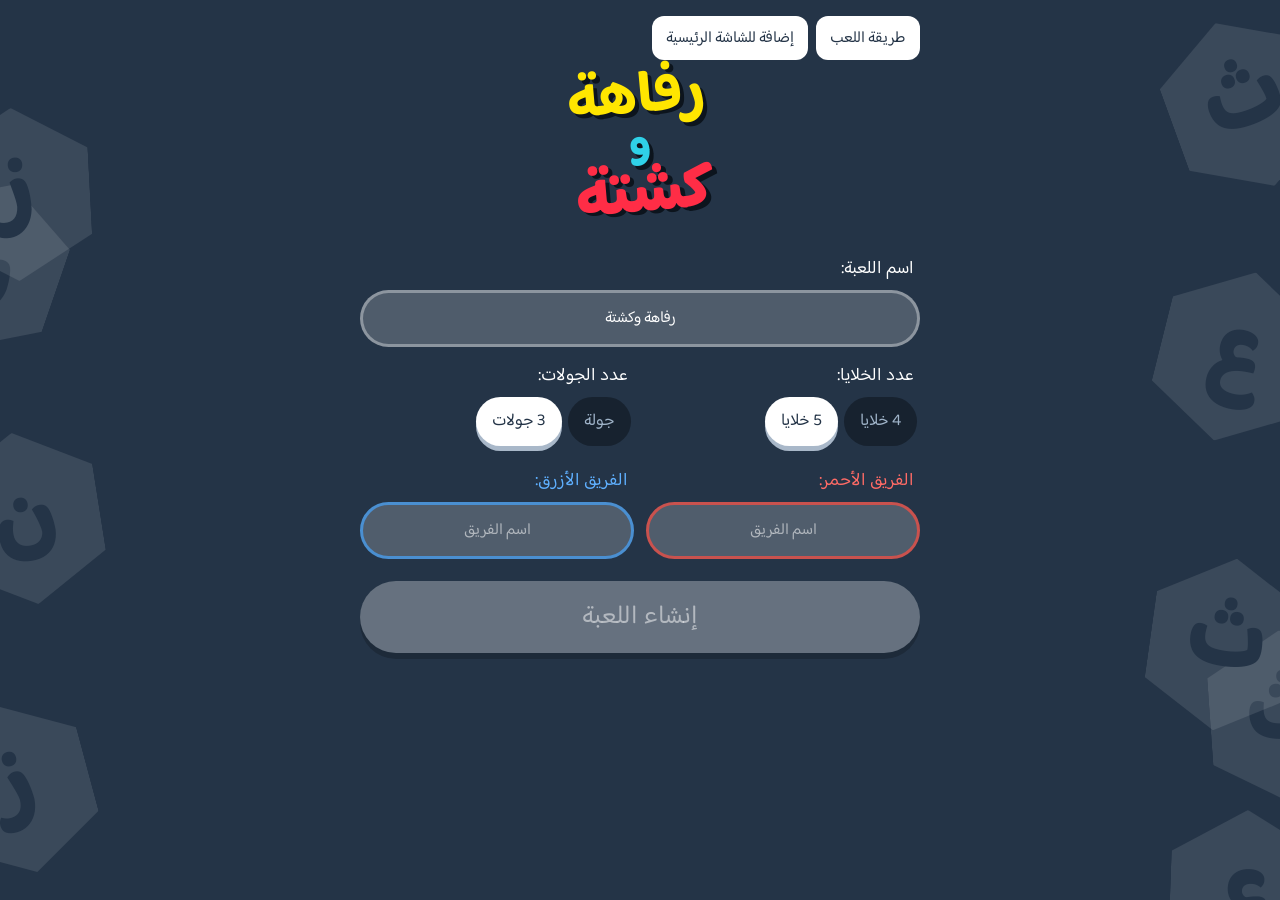
==== commit 2ecb4404: "fix fix" ====
--- a/index.html
+++ b/index.html
@@ -120,18 +120,9 @@
 </style>
 </head>
 <body><noscript><div style="position:fixed;inset:0;z-index:999;background:#243447;color:#fff;display:flex;align-items:center;justify-content:center;text-align:center;padding:24px;font:22px/1.8 Tahoma,Arial,sans-serif">هذه المعاينة لا تشغّل الجافاسكربت، فالأزرار لن تعمل.<br>افتح اللعبة من متصفح Safari أو Chrome عبر رابط الموقع.</div></noscript><div id="rot">🔄 قلّب الجوال أفقيًا للحصول على أفضل عرض</div>
-<div id="home"><button class="hn" id="hinfo" style="left:14px">المعلومات</button><button class="hn" id="hhelp" style="right:14px;background:#ffe600;color:#333;border:0">مساعدة</button>
-<div class="hc"><div class="logo"><b>رفاهة</b><i>و</i><u>كشتة</u></div>
-<div id="hnote"></div><button class="sm" id="installHelp">إضافة للشاشة الرئيسية</button>
-<button class="hb" id="hplay" style="background:#25d366;color:#07391b">ابدأ اللعبة</button>
-<button class="hb" id="hbuy" style="background:#26c6da;color:#07383f">شراء تفعيل مدى الحياة (14.99 ر.س.)</button>
-<button class="hb" id="hrest" style="background:#fff;color:#555">استعادة المشتريات</button>
-<button class="hb" id="hfree" style="background:#64425f;color:#ffe600;border:2px solid #ffe600"></button>
-<div style="margin-top:6px">لديك حساب مسبقًا؟</div>
-<button class="hb" id="hlog" style="background:#25d366;color:#07391b">دخول</button>
-<button class="hb" id="hreg" style="background:#fff;color:#555">إنشاء حساب جديد</button></div>
-<div id="md"><div><span id="mt"></span><div id="mi" style="display:none;flex-direction:column;gap:8px"><input id="me" type="email" placeholder="البريد الإلكتروني" dir="ltr"><input id="mp" type="password" placeholder="كلمة المرور" dir="ltr"></div><button class="hb" id="mok" style="background:#243447;color:#fff"></button><button class="hb" id="mno" style="background:#eee;color:#555">إغلاق</button></div></div></div>
-<div id="setup" style="display:none"><div class="form">
+<div id="md" role="dialog" aria-modal="true" aria-labelledby="mt"><div><span id="mt"></span><button class="hb" id="mno" style="background:#eee;color:#555">إغلاق</button></div></div>
+<div id="setup"><div class="form">
+<div style="display:flex;gap:8px;flex-wrap:wrap"><button class="sm" id="hhelp">طريقة اللعب</button><button class="sm" id="installHelp">إضافة للشاشة الرئيسية</button></div>
 <div class="logo"><b>رفاهة</b><i>و</i><u>كشتة</u></div>
 <label>اسم اللعبة:</label><input id="gn" placeholder="رفاهة وكشتة" value="رفاهة وكشتة">
 <div class="r2"><div><label>عدد الخلايا:</label><button class="chip" data-k="n" data-v="4">4 خلايا</button><button class="chip on" data-k="n" data-v="5">5 خلايا</button></div>
@@ -679,35 +670,11 @@
  return false;}
 </script>
 <script>
-const PK="rk_prem",TK="rk_try";
-const lsg=k=>{try{return localStorage.getItem(k)}catch(e){return null}},lss=(k,v)=>{try{localStorage.setItem(k,v)}catch(e){}};
-let prem=lsg(PK)=="1",tries=lsg(TK)===null?3:Math.max(0,+lsg(TK)||0);
-try{for(let i=0;i<8;i++){const d=document.createElement("div");d.className="deco";d.textContent=ORD[(i*5+2)%28];d.style.cssText="top:"+[2,18,40,62,80,8,50,88][i]+"%;"+(i%2?"left":"right")+":"+[-50,-70,-40,-60,-50,-90,-100,-80][i]+"px;opacity:.5";$("home").prepend(d);}}catch(e){}
-function refresh(){$("hlog").textContent=me?"تسجيل الخروج":"دخول";$("hreg").style.display=me?"none":"";$("hnote").textContent=prem?"✅ اللعبة مفعّلة مدى الحياة":(tries>0?"للاستمرار فعّل اللعبة أو جرّب المحاولات المجانية":"انتهت المحاولات المجانية، فعّل اللعبة للاستمرار");
- $("hplay").style.display=prem?"":"none";$("hbuy").style.display=prem?"none":"";$("hfree").style.display=prem?"none":"";
- $("hfree").disabled=tries<=0;$("hfree").textContent="جرب النسخة المجانية ("+tries+" من 3 متبقية)";}
-function modal(t,ok,fn){$("mi").style.display="none";$("mt").textContent=t;$("mok").style.display=ok?"":"none";$("mok").textContent=ok||"";$("mok").onclick=()=>{$("md").style.display="none";fn&&fn();};$("md").style.display="flex";}
+function modal(t){$("mt").textContent=t;$("md").style.display="flex";}
 $("mno").onclick=()=>{$("md").style.display="none";};
-function toSetup(){$("home").style.display="none";$("setup").style.display="block";}
-function showHome(){$("game").style.display="none";$("setup").style.display="none";$("home").style.display="flex";refresh();}
-$("hplay").onclick=$("hfree").onclick=toSetup;
-$("hbuy").onclick=()=>modal("باقي تعديلات بسيطة على وسائل الدفع، وبتتفعّل قريبًا بإذن الله 🙏");
-$("hrest").onclick=()=>modal(prem?"مشترياتك مفعّلة على هذا الجهاز":"لا توجد مشتريات محفوظة على هذا الجهاز");
-let me=lsg("rk_me");
-const sha=async s=>[...new Uint8Array(await crypto.subtle.digest("SHA-256",new TextEncoder().encode(s)))].map(b=>b.toString(16).padStart(2,"0")).join("");
-function authModal(reg){modal(reg?"إنشاء حساب جديد (يُحفظ حاليًا على هذا الجهاز)":"تسجيل الدخول","x");$("mi").style.display="flex";$("me").value=$("mp").value="";$("mok").textContent=reg?"إنشاء الحساب":"دخول";
-$("mok").onclick=async()=>{const e=$("me").value.trim().toLowerCase(),p=$("mp").value;
-if(!/^\S+@\S+\.\S+$/.test(e)||p.length<6){$("mt").textContent="أدخل بريدًا صحيحًا وكلمة مرور 6 أحرف على الأقل";return;}
-let h;try{h=await sha(p);}catch(x){$("mt").textContent="تعذر إنشاء الحساب في هذا المتصفح";return;}
-if(reg){if(lsg("rk_acc_"+e)){$("mt").textContent="هذا البريد مسجّل من قبل، جرّب الدخول";return;}lss("rk_acc_"+e,h);if(lsg("rk_acc_"+e)!==h){$("mt").textContent="تعذر حفظ الحساب على هذا الجهاز. اسمح بتخزين بيانات الموقع ثم أعد المحاولة";return;}}
-else if(lsg("rk_acc_"+e)!==h){$("mt").textContent="البريد أو كلمة المرور غير صحيحة";return;}
-me=e;lss("rk_me",e);$("md").style.display="none";refresh();};}
-$("hlog").onclick=()=>{if(me){me=null;lss("rk_me","");refresh();}else authModal(false);};
-$("hreg").onclick=()=>authModal(true);
-$("hinfo").onclick=()=>modal("رفاهة وكشتة: لعبة حروف بين فريقين. الأحمر يوصل من الأعلى للأسفل، والأزرق من اليسار لليمين.");
-$("hhelp").onclick=()=>modal("اختر خلية، اقرأ السؤال، وإذا أجاب الفريق صح تصير الخلية بلونه. أول فريق يوصل بين جهتيه يفوز بالجولة.");
+$("hhelp").onclick=()=>modal("اختر خلية، اقرأ السؤال، وإذا أجاب الفريق صح تصير الخلية بلونه. الأحمر يوصل من الأعلى للأسفل، والأزرق من اليسار لليمين. أول فريق يوصل بين جهتيه يفوز بالجولة.");
 const _go=$("go").onclick;
-$("go").onclick=function(e){if(!prem){if(tries<=0){showHome();return;}tries--;lss(TK,tries);}_go.call(this,e);hint();};
+$("go").onclick=function(e){_go.call(this,e);hint();};
 let _su;function saveUsed(){clearTimeout(_su);_su=setTimeout(flushUsed,600);}
 function flushUsed(){try{localStorage.setItem("hu2",JSON.stringify([...used]))}catch(e){}}
 addEventListener("pagehide",flushUsed);document.addEventListener("visibilitychange",()=>{if(document.hidden)flushUsed();});
@@ -721,7 +688,7 @@
 $("pause").setAttribute("aria-label","إيقاف أو استئناف الجولة");
 $("rr").setAttribute("aria-label","تغيير السؤال");
 $("md").setAttribute("role","dialog");$("md").setAttribute("aria-modal","true");$("md").setAttribute("aria-labelledby","mt");
-refresh();
+chk();
 </script>
 </body>
 </html>
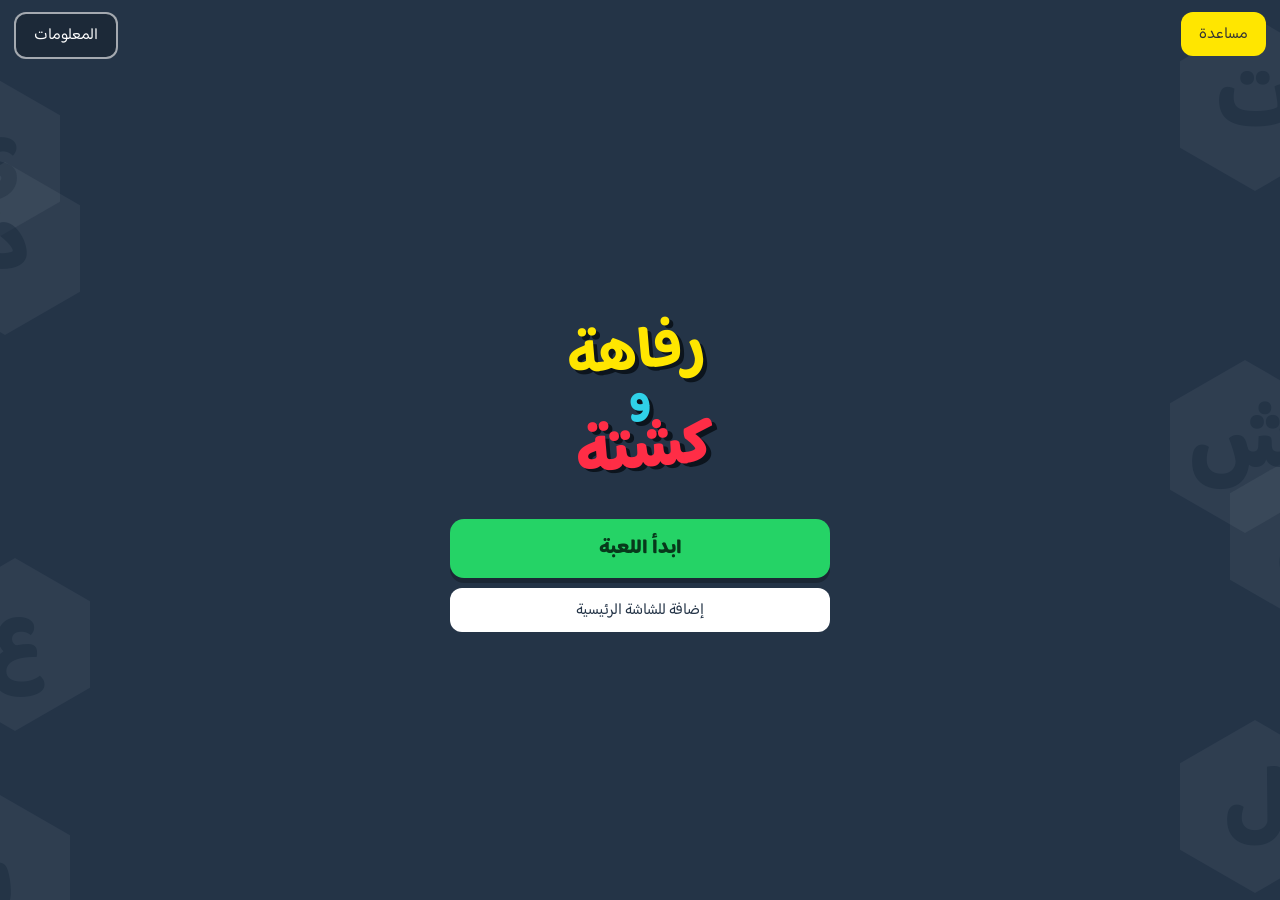
==== commit 05f63b5e: "f f" ====
--- a/index.html
+++ b/index.html
@@ -121,8 +121,15 @@
 </head>
 <body><noscript><div style="position:fixed;inset:0;z-index:999;background:#243447;color:#fff;display:flex;align-items:center;justify-content:center;text-align:center;padding:24px;font:22px/1.8 Tahoma,Arial,sans-serif">هذه المعاينة لا تشغّل الجافاسكربت، فالأزرار لن تعمل.<br>افتح اللعبة من متصفح Safari أو Chrome عبر رابط الموقع.</div></noscript><div id="rot">🔄 قلّب الجوال أفقيًا للحصول على أفضل عرض</div>
 <div id="md" role="dialog" aria-modal="true" aria-labelledby="mt"><div><span id="mt"></span><button class="hb" id="mno" style="background:#eee;color:#555">إغلاق</button></div></div>
-<div id="setup"><div class="form">
-<div style="display:flex;gap:8px;flex-wrap:wrap"><button class="sm" id="hhelp">طريقة اللعب</button><button class="sm" id="installHelp">إضافة للشاشة الرئيسية</button></div>
+<div id="home">
+<button class="hn" id="hinfo" style="left:14px">المعلومات</button>
+<button class="hn" id="hhelp" style="right:14px;background:#ffe600;color:#333;border:0">مساعدة</button>
+<div class="hc"><div class="logo"><b>رفاهة</b><i>و</i><u>كشتة</u></div>
+<button class="hb" id="hplay" style="background:#25d366;color:#07391b">ابدأ اللعبة</button>
+<button class="sm" id="installHelp">إضافة للشاشة الرئيسية</button></div>
+</div>
+<div id="setup" style="display:none"><div class="form">
+<button class="sm" id="backHome">الصفحة الرئيسية</button>
 <div class="logo"><b>رفاهة</b><i>و</i><u>كشتة</u></div>
 <label>اسم اللعبة:</label><input id="gn" placeholder="رفاهة وكشتة" value="رفاهة وكشتة">
 <div class="r2"><div><label>عدد الخلايا:</label><button class="chip" data-k="n" data-v="4">4 خلايا</button><button class="chip on" data-k="n" data-v="5">5 خلايا</button></div>
@@ -670,6 +677,10 @@
  return false;}
 </script>
 <script>
+for(let i=0;i<8;i++){const d=document.createElement("div");d.className="deco";d.textContent=ORD[(i*5+2)%28];d.style.cssText="top:"+[2,18,40,62,80,8,50,88][i]+"%;"+(i%2?"left":"right")+":"+[-50,-70,-40,-60,-50,-90,-100,-80][i]+"px;opacity:.5";$("home").prepend(d);}
+$("hplay").onclick=()=>{$("home").style.display="none";$("setup").style.display="block";};
+$("backHome").onclick=()=>{$("setup").style.display="none";$("home").style.display="flex";};
+$("hinfo").onclick=()=>modal("رفاهة وكشتة: لعبة حروف بين فريقين. الأحمر يوصل من الأعلى للأسفل، والأزرق من اليسار لليمين.");
 function modal(t){$("mt").textContent=t;$("md").style.display="flex";}
 $("mno").onclick=()=>{$("md").style.display="none";};
 $("hhelp").onclick=()=>modal("اختر خلية، اقرأ السؤال، وإذا أجاب الفريق صح تصير الخلية بلونه. الأحمر يوصل من الأعلى للأسفل، والأزرق من اليسار لليمين. أول فريق يوصل بين جهتيه يفوز بالجولة.");
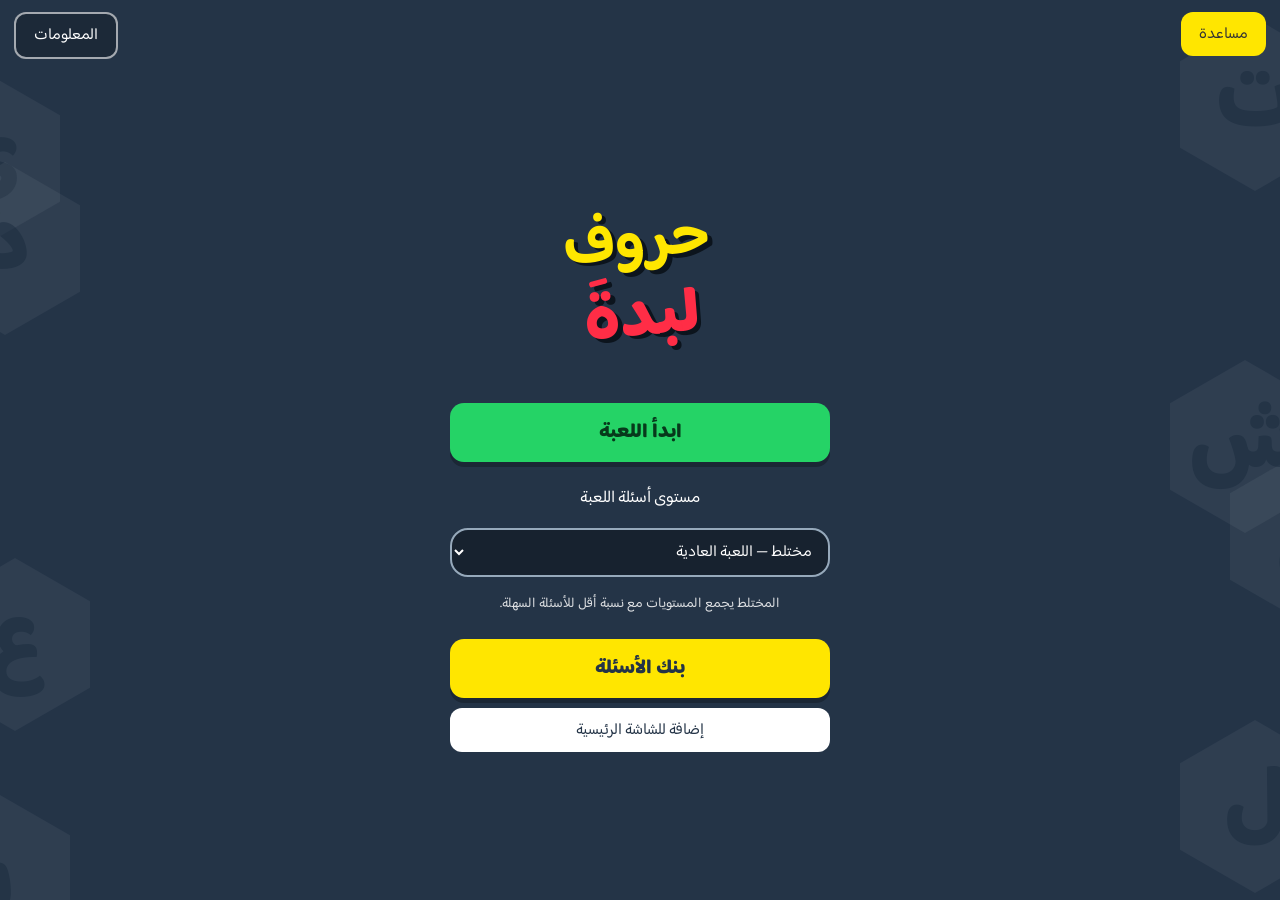
==== commit 2c438e19: "fix" ====
--- a/index.html
+++ b/index.html
@@ -3,9 +3,9 @@
 <head>
 <meta charset="utf-8">
 <meta name="viewport" content="width=device-width, initial-scale=1, viewport-fit=cover">
-<link rel="manifest" href="manifest.webmanifest"><link rel="apple-touch-icon" href="apple-touch-icon.png"><link rel="icon" href="icon-192.png"><meta name="apple-mobile-web-app-title" content="رفاهة وكشتة"><meta name="theme-color" content="#243447"><meta name="mobile-web-app-capable" content="yes"><meta name="apple-mobile-web-app-capable" content="yes">
+<link rel="manifest" href="manifest.webmanifest"><link rel="apple-touch-icon" href="apple-touch-icon.png"><link rel="icon" href="icon-192.png"><meta name="apple-mobile-web-app-title" content="حروف لبدةَ"><meta name="theme-color" content="#243447"><meta name="mobile-web-app-capable" content="yes"><meta name="apple-mobile-web-app-capable" content="yes">
 <link rel="preconnect" href="https://fonts.googleapis.com"><link rel="preconnect" href="https://fonts.gstatic.com" crossorigin>
-<title>رفاهة وكشتة</title>
+<title>حروف لبدةَ</title>
 <link href="https://fonts.googleapis.com/css2?family=Baloo+Bhaijaan+2:wght@500;800&display=swap" rel="stylesheet">
 <style>
 :root{--p:#243447;--pd:#17222f;--o:#e53935;--g:#1e7be0;box-sizing:border-box;padding-top:env(safe-area-inset-top,0px);padding-bottom:env(safe-area-inset-bottom,0px)}
@@ -117,6 +117,16 @@
  #pan{width:clamp(220px,40vw,300px)}
  button,.ic{min-height:44px}.ic{width:44px;height:44px;flex-shrink:0}
 }
+/* Home controls and the question bank share the existing palette. */
+.logo{line-height:1.25}.logo u{padding-bottom:.1em}
+.level-label{margin:12px 0 5px;font-size:17px}.level-hint{font-size:14px;line-height:1.7;text-align:center;opacity:.85;margin:6px 0 12px}
+.level-select,select{font:inherit;font-size:16px;min-height:46px;border:2px solid #96a9bb;border-radius:18px;background:#17222f;color:#fff;padding:8px 12px;max-width:100%}
+.level-select{width:100%}.hc{max-width:460px}.hc .hb{width:100%}
+#bank[hidden]{display:none}#bank{min-height:100vh;min-height:100dvh;padding:24px 18px calc(32px + env(safe-area-inset-bottom,0px));-webkit-user-select:text;user-select:text}
+.bank-wrap{max-width:960px;margin:auto}#bank h1{color:#ffe600;font-size:clamp(26px,6vw,38px);line-height:1.5}.bank-filters{display:flex;gap:12px;flex-wrap:wrap}.bank-filters label{flex:1 1 170px;margin:0}.bank-filters input,.bank-filters select{display:block;width:100%;margin-top:6px}
+.bank-item{margin:12px 0;padding:16px 18px;border:1px solid #60758b;border-radius:18px;background:#17222f;line-height:1.8}.bank-meta{font-size:14px;color:#b9d2e8}.bank-item h2{font-size:19px;margin:6px 0 10px;font-weight:500}.bank-item summary{cursor:pointer;color:#ffe600;min-height:44px;padding:8px 0}.bank-answer{font-size:21px;color:#7be2ad;white-space:pre-wrap}.bank-pages{display:flex;align-items:center;justify-content:center;gap:16px;margin:20px 0}.bank-pages button:disabled{opacity:.4;cursor:default}
+@media(orientation:landscape) and (max-height:520px){.hc{display:flex;flex-direction:column;gap:6px;max-width:460px}.hc .logo{margin-bottom:8px}.level-label,.level-hint{margin:2px}}
+@media(max-width:600px) and (orientation:portrait){#ba{height:max(48dvh,310px)}}
 </style>
 </head>
 <body><noscript><div style="position:fixed;inset:0;z-index:999;background:#243447;color:#fff;display:flex;align-items:center;justify-content:center;text-align:center;padding:24px;font:22px/1.8 Tahoma,Arial,sans-serif">هذه المعاينة لا تشغّل الجافاسكربت، فالأزرار لن تعمل.<br>افتح اللعبة من متصفح Safari أو Chrome عبر رابط الموقع.</div></noscript><div id="rot">🔄 قلّب الجوال أفقيًا للحصول على أفضل عرض</div>
@@ -124,20 +134,33 @@
 <div id="home">
 <button class="hn" id="hinfo" style="left:14px">المعلومات</button>
 <button class="hn" id="hhelp" style="right:14px;background:#ffe600;color:#333;border:0">مساعدة</button>
-<div class="hc"><div class="logo"><b>رفاهة</b><i>و</i><u>كشتة</u></div>
+<div class="hc"><div class="logo" aria-label="حروف لبدةَ"><b>حروف</b><u>لبدةَ</u></div>
 <button class="hb" id="hplay" style="background:#25d366;color:#07391b">ابدأ اللعبة</button>
+<label for="difficulty" class="level-label">مستوى أسئلة اللعبة</label>
+<select id="difficulty" class="level-select"><option value="mixed">مختلط — اللعبة العادية</option><option value="سهل">سهل</option><option value="متوسط">متوسط</option><option value="صعب">صعب</option></select>
+<p class="level-hint">المختلط يجمع المستويات مع نسبة أقل للأسئلة السهلة.</p>
+<button class="hb" id="hbank" style="background:#ffe600;color:#243447">بنك الأسئلة</button>
 <button class="sm" id="installHelp">إضافة للشاشة الرئيسية</button></div>
 </div>
 <div id="setup" style="display:none"><div class="form">
 <button class="sm" id="backHome">الصفحة الرئيسية</button>
-<div class="logo"><b>رفاهة</b><i>و</i><u>كشتة</u></div>
-<label>اسم اللعبة:</label><input id="gn" placeholder="رفاهة وكشتة" value="رفاهة وكشتة">
-<div class="r2"><div><label>عدد الخلايا:</label><button class="chip" data-k="n" data-v="4">4 خلايا</button><button class="chip on" data-k="n" data-v="5">5 خلايا</button></div>
+<div class="logo" aria-label="حروف لبدةَ"><b>حروف</b><u>لبدةَ</u></div>
+<p id="selectedLevel" class="level-hint"></p><label>اسم اللعبة:</label><input id="gn" placeholder="حروف لبدةَ" value="حروف لبدةَ">
+<div class="r2"><div><label>حجم لوحة الحروف:</label><button class="chip" data-k="n" data-v="4">٤ × ٤</button><button class="chip on" data-k="n" data-v="5">٥ × ٥</button><button class="chip" data-k="n" data-v="6">٦ × ٦</button></div>
 <div><label>عدد الجولات:</label><button class="chip" data-k="r" data-v="1">جولة</button><button class="chip on" data-k="r" data-v="3">3 جولات</button></div></div>
 <div class="r2"><div><label style="color:#ff6b66">الفريق الأحمر:</label><input id="to" placeholder="اسم الفريق" style="border-color:#c9524e"></div>
 <div><label style="color:#5fb0ff">الفريق الأزرق:</label><input id="tg" placeholder="اسم الفريق" style="border-color:#4a8fd1"></div></div>
-<button id="go" disabled>إنشاء اللعبة</button>
+<p id="bankStatus" role="status" style="text-align:center;font-size:15px">جارٍ فتح سجل الأسئلة…</p><p style="text-align:center;font-size:13px;opacity:.85">المشاهد محفوظ لهذا المتصفح والموقع. تغيير الجهاز أو مسح بيانات الموقع يبدأ سجلًا جديدًا.</p><button id="go" disabled>إنشاء اللعبة</button>
 </div></div>
+<section id="bank" hidden aria-labelledby="bankTitle">
+<div class="bank-wrap"><button id="bankBack" class="sm">الصفحة الرئيسية</button><h1 id="bankTitle">بنك أسئلة حروف لبدةَ</h1>
+<p>تصفّح الأسئلة وابحث فيها. التصفّح هنا لا يغيّر سجل الأسئلة المشاهدة أثناء اللعب.</p>
+<div class="bank-filters"><label>ابحث<input id="bankSearch" type="search" placeholder="السؤال أو الإجابة" autocomplete="off"></label>
+<label>المجال<select id="bankCategory"><option value="">جميع المجالات</option></select></label>
+<label>الحرف<select id="bankLetter"><option value="">جميع الحروف</option></select></label></div>
+<p id="bankCount" role="status" aria-live="polite"></p><div id="bankList"></div>
+<div class="bank-pages"><button class="sm" id="bankPrev">السابق</button><span id="bankPage"></span><button class="sm" id="bankNext">التالي</button></div>
+</div></section>
 <div id="game">
 <div id="ba"><svg viewBox="0 0 100 100" preserveAspectRatio="none"><polygon points="0,0 100,0 50,50" fill="#e53935"/><polygon points="0,100 100,100 50,50" fill="#e53935"/><polygon points="0,0 50,50 0,100" fill="#1e7be0"/><polygon points="100,0 50,50 100,100" fill="#1e7be0"/></svg><div class="brd" id="brd"></div><div id="pz">⏸ متوقفة</div></div>
 <div id="pan">
@@ -154,483 +177,34 @@
 <div><div class="sh" id="sg" style="background:var(--g)">0</div><div class="tn" id="ng"></div></div></div>
 </div></div>
 <script>const $=id=>document.getElementById(id);</script>
+<script src="questions.js?v=20261021-1"></script>
+<script src="question-history.js?v=20261021-1"></script>
 <script>
-const D=[["أ","عنصر فلزي خفيف رمزه Al، تُصنع منه علب المشروبات؟","ألمنيوم","متوسط"],
-["ب","عاصمة الأرجنتين؟","بوينس آيرس","صعب"],
-["ت","أداة ترى بها الأجرام البعيدة في السماء؟","تلسكوب","سهل"],
-["ث","مصباح كبير معلق بسقف القاعات الفخمة؟","ثريا","صعب"],
-["ج","أكبر جزيرة في العالم وتتبع الدنمارك؟","جرينلاند","صعب"],
-["ح","ثاني أكبر مدينة سورية وأشهر مدنها التجارية؟","حلب","متوسط"],
-["خ","فاكهة صيفية ناعمة القشرة تشبه المشمش؟","خوخ","سهل"],
-["د","عاصمة سوريا؟","دمشق","سهل"],
-["ر","عاصمة إيطاليا؟","روما","سهل"],
-["ز","المعدن الوحيد السائل في درجة حرارة الغرفة؟","زئبق","صعب"],
-["س","دولة مدينة في جنوب شرق آسيا، عاصمتها هي نفسها؟","سنغافورة","متوسط"],
-["ش","كاتب مسرحية هاملت؟","شكسبير","سهل"],
-["ص","القائد الذي حرر بيت المقدس عام 1187م؟","صلاح الدين","متوسط"],
-["ط","عاصمة اليابان؟","طوكيو","سهل"],
-["ع","عاصمة الأردن؟","عمّان","سهل"],
-["غ","زعيم استقلال الهند الذي اشتهر باللاعنف؟","غاندي","متوسط"],
-["ف","بلد برج إيفل؟","فرنسا","سهل"],
-["ق","عاصمة الخلافة الأموية في الأندلس؟","قرطبة","صعب"],
-["ك","من وصل إلى الأمريكتين عام 1492م؟","كولومبوس","متوسط"],
-["ل","ما يُستخرج من المحار ويُصنع منه عقد ثمين؟","لؤلؤ","سهل"],
-["م","الكوكب المعروف بالأحمر؟","مريخ","متوسط"],
-["ن","العالم الذي ارتبط اسمه بقانون الجاذبية؟","نيوتن","متوسط"],
-["ه","سلسلة الجبال التي فيها أعلى قمة في العالم؟","هيمالايا","صعب"],
-["و","عاصمة الولايات المتحدة الأمريكية؟","واشنطن","متوسط"],
-["ي","النبي الذي ابتلعه الحوت؟","يونس","متوسط"]];
-const EXTRA={"أ":[["من لقب بأمير الشعراء؟","أحمد شوقي","متوسط"]],"ب":[["عاصمة ألمانيا؟","برلين","سهل"]],"ت":[["الدولة التي عاصمتها أنقرة؟","تركيا","متوسط"]],"ث":[["عدد أرجل العنكبوت؟","ثمانية","سهل"]],"ج":[["مدينة سعودية على البحر الأحمر وبوابة الحرمين؟","جدة","سهل"]],"ح":[["أكبر حيوان في العالم؟","حوت","متوسط"]],"خ":[["عالم رياضيات نُسبت إليه الخوارزمية؟","خوارزمي","متوسط"]],"د":[["في أي مدينة يقع برج خليفة؟","دبي","سهل"]],"ر":[["الشهر التاسع في التقويم الهجري؟","رمضان","سهل"]],"ز":[["البئر المباركة قرب الكعبة؟","زمزم","سهل"]],"س":[["فيلسوف يوناني كان معلم أفلاطون؟","سقراط","متوسط"]],"ش":[["لعبة فيها ملك ووزير وفيل وحصان؟","شطرنج","سهل"]],"ص":[["أكبر جزيرة في البحر المتوسط وتتبع إيطاليا؟","صقلية","صعب"]],"ط":[["عميد الأدب العربي صاحب كتاب الأيام؟","طه حسين","متوسط"]],"ع":[["ثاني الخلفاء الراشدين؟","عمر","سهل"]],"غ":[["سفينة تسير تحت سطح الماء؟","غواصة","سهل"]],"ف":[["عاصمة النمسا؟","فيينا","متوسط"]],"ق":[["دولة خليجية عاصمتها الدوحة؟","قطر","سهل"]],"ك":[["ثاني أكبر دولة في العالم مساحةً؟","كندا","متوسط"]],"ل":[["رسام لوحة الموناليزا؟","ليوناردو","متوسط"]],"م":[["عاصمة إسبانيا؟","مدريد","سهل"]],"ن":[["المدينة التي فيها تمثال الحرية؟","نيويورك","سهل"]],"ه":[["بلد الطواحين وزهرة التوليب؟","هولندا","متوسط"]],"و":[["ما نكتب عليه ويُصنع من لب الأشجار؟","ورق","سهل"]],"ي":[["دولة عربية عاصمتها صنعاء؟","يمن","سهل"]]};
-const E2={"أ":["عاصمة اليونان؟|أثينا|س","أصغر قارات العالم مساحة؟|أستراليا|م"],"ب":["عاصمة بلجيكا ومقر الاتحاد الأوروبي؟|بروكسل|م","عاصمة العراق؟|بغداد|س"],"ت":["فاكهة سقطت على نيوتن بحسب الرواية؟|تفاحة|س","ضريح رخامي أبيض في الهند بُني لزوجة الإمبراطور؟|تاج محل|م"],"ث":["زاحف سام بلا أرجل؟|ثعبان|س","جسم في الفضاء لا يفلت منه الضوء؟|ثقب أسود|م"],"ج":["عاصمة إندونيسيا؟|جاكرتا|م","ارتفاع طبيعي ضخم من الأرض أكبر من التل؟|جبل|س"],"ح":["المعركة التي انتصر فيها صلاح الدين عام 1187م؟|حطين|ص","أكلة شعبية تُهرس وتُخلط مع الطحينة؟|حمص|س"],"خ":["عاصمة السودان؟|خرطوم|م","الصحابي الملقب بسيف الله المسلول؟|خالد بن الوليد|م"],"د":["صاحب الكوميديا الإلهية؟|دانتي|ص","ثديي بحري ذكي يقفز فوق الماء؟|دلفين|س"],"ر":["الفصل الذي يلي الشتاء؟|ربيع|س","مكتشف الأشعة السينية؟|رونتجن|ص"],"ز":["اهتزاز مفاجئ للأرض يقاس بمقياس ريختر؟|زلزال|س","الكوكب ذو الحلقات الشهيرة؟|زحل|س"],"س":["ما يُبنى على النهر لحجز الماء؟|سد|س","مدينة على طريق الحرير في أوزبكستان؟|سمرقند|ص"],"ش":["أبرد فصول السنة؟|شتاء|س","أكبر مدينة صينية سكانًا؟|شنغهاي|م"],"ص":["العدد الذي لا قيمة له؟|صفر|س","عاصمة بلغاريا؟|صوفيا|ص"],"ط":["طائر يفرد ريشه الجميل كالمروحة؟|طاووس|س","عاصمة إيران؟|طهران|م"],"ع":["ما تنتجه النحل؟|عسل|س","المجاهد الليبي الملقب بأسد الصحراء؟|عمر المختار|م"],"غ":["ما يتكون منه المطر في السماء؟|غيمة|س","آخر معاقل المسلمين في الأندلس؟|غرناطة|ص"],"ف":["أسرع حيوان بري؟|فهد|م","مدينة مغربية فيها جامعة القرويين؟|فاس|ص"],"ق":["تابع الأرض الطبيعي؟|قمر|س","الحضارة التي هزمها الرومان في شمال أفريقيا؟|قرطاج|ص"],"ك":["حيوان أسترالي يقفز ويحمل صغاره في جيبه؟|كنغر|س","عاصمة أفغانستان؟|كابول|م"],"ل":["عكس النهار؟|ليل|س","دولة عربية عاصمتها طرابلس؟|ليبيا|م"],"م":["جسد محنط عند الفراعنة؟|مومياء|س","عاصمة روسيا؟|موسكو|م"],"ن":["حشرة تصنع العسل؟|نحلة|س","إمبراطور فرنسا الذي هُزم في واترلو؟|نابليون|م"],"ه":["جهاز للاتصال بالصوت؟|هاتف|س","المؤرخ اليوناني الملقب بأبي التاريخ؟|هيرودوت|ص"],"و":["ما بين الجبلين من أرض منخفضة؟|وادي|س","عاصمة بولندا؟|وارسو|م"],"ي":["بلد الشمس المشرقة؟|يابان|س","أبو يوسف عليه السلام؟|يعقوب|م"]};
-const LV={"س":"سهل","م":"متوسط","ص":"صعب"};
-for(const k in E2)EXTRA[k]=(EXTRA[k]||[]).concat(E2[k].map(s=>{const p=s.split("|");return [p[0],p[1],LV[p[2]]];}));
-const X3={"ذ":["المعدن الأصفر الثمين؟|ذهب|س","حيوان بري يعوي ليلًا ويشبه الكلب؟|ذئب|س","أصغر وحدة بناء في المادة؟|ذرة|م"],
-"ض":["حيوان برمائي ينقّ قرب البرك؟|ضفدع|س","ما يجعلنا نرى الأشياء؟|ضوء|س","وقت بين شروق الشمس والظهر؟|ضحى|م"],
-"ظ":["ما يتكون خلف الجسم حين يحجب الضوء؟|ظل|س","حيوان رشيق من فصيلة الغزلان؟|ظبي|م","الصلاة التي تلي منتصف النهار؟|ظهر|س"]};
-const BANK={};
-D.forEach(d=>{BANK[d[0]]=[[d[1],d[2],d[3]]].concat(EXTRA[d[0]]||[]);});
-BANK["ا"]=BANK["أ"];
-for(const k in X3)BANK[k]=X3[k].map(s=>{const p=s.split("|");return [p[0],p[1],LV[p[2]]];});
-const nz=s=>{s=s.replace(/^ال(?=.{3})/,"");const c=s[0];return {"أ":"ا","إ":"ا","آ":"ا","ى":"ي","ؤ":"و","ئ":"ي"}[c]||c;};
-function add(q,a,l){const k=nz(a);(BANK[k]=BANK[k]||[]).push([q,a,l]);}
-const CAP="السعودية:الرياض,مصر:القاهرة,الأردن:عمّان,سوريا:دمشق,لبنان:بيروت,العراق:بغداد,قطر:الدوحة,البحرين:المنامة,عُمان:مسقط,الإمارات:أبوظبي,اليمن:صنعاء,ليبيا:طرابلس,المغرب:الرباط,موريتانيا:نواكشوط,السودان:الخرطوم,الصومال:مقديشو,فلسطين:القدس,تركيا:أنقرة,إيران:طهران,باكستان:إسلام آباد,أفغانستان:كابول,الهند:نيودلهي,الصين:بكين,اليابان:طوكيو,كوريا الجنوبية:سيول,إندونيسيا:جاكرتا,ماليزيا:كوالالمبور,تايلاند:بانكوك,فيتنام:هانوي,الفلبين:مانيلا,روسيا:موسكو,أوكرانيا:كييف,بولندا:وارسو,ألمانيا:برلين,فرنسا:باريس,إيطاليا:روما,إسبانيا:مدريد,البرتغال:لشبونة,بريطانيا:لندن,أيرلندا:دبلن,هولندا:أمستردام,بلجيكا:بروكسل,سويسرا:برن,النمسا:فيينا,اليونان:أثينا,السويد:ستوكهولم,النرويج:أوسلو,الدنمارك:كوبنهاغن,فنلندا:هلسنكي,المجر:بودابست,التشيك:براغ,رومانيا:بوخارست,بلغاريا:صوفيا,صربيا:بلغراد,كرواتيا:زغرب,الولايات المتحدة:واشنطن,كندا:أوتاوا,المكسيك:مكسيكو سيتي,كوبا:هافانا,البرازيل:برازيليا,الأرجنتين:بوينس آيرس,تشيلي:سانتياغو,بيرو:ليما,كولومبيا:بوغوتا,فنزويلا:كاراكاس,أستراليا:كانبرا,نيوزيلندا:ويلينغتون,جنوب أفريقيا:بريتوريا,نيجيريا:أبوجا,كينيا:نيروبي,إثيوبيا:أديس أبابا,غانا:أكرا,السنغال:داكار,أوغندا:كمبالا,تنزانيا:دودوما,زيمبابوي:هراري,كازاخستان:أستانا,أوزبكستان:طشقند,أذربيجان:باكو,جورجيا:تبليسي,أرمينيا:يريفان,نيبال:كاتماندو,بنغلاديش:دكا,سريلانكا:كولومبو,ميانمار:نايبيداو,منغوليا:أولان باتور,كمبوديا:بنوم بنه,لاوس:فيينتيان,إريتريا:أسمرة,تشاد:نجامينا,مالي:باماكو,النيجر:نيامي,الكونغو:كينشاسا,أنغولا:لواندا,زامبيا:لوساكا,موزمبيق:مابوتو,رواندا:كيغالي,ناميبيا:ويندهوك,بوتسوانا:غابورون,هايتي:بورت أو برنس,جامايكا:كينغستون,الإكوادور:كيتو,بوليفيا:لاباز,باراغواي:أسونسيون,أوروغواي:مونتيفيديو,أيسلندا:ريكيافيك,ألبانيا:تيرانا,سلوفاكيا:براتيسلافا,ليتوانيا:فيلنيوس,لاتفيا:ريغا,إستونيا:تالين,بيلاروسيا:مينسك,قبرص:نيقوسيا,مالطا:فاليتا,لوكسمبورغ:لوكسمبورغ";
-CAP.split(",").forEach((p,i)=>{const [c,k]=p.split(":");if(nz(c)==nz(k)&&c==k)return;add("ما عاصمة "+c+"؟",k,i<20?"سهل":"متوسط");add("ما الدولة التي عاصمتها "+k+"؟",c,i<20?"متوسط":"صعب");});
-"H:هيدروجين,He:هيليوم,Li:ليثيوم,B:بورون,C:كربون,N:نيتروجين,O:أكسجين,F:فلور,Ne:نيون,Na:صوديوم,Mg:مغنيسيوم,Al:ألمنيوم,Si:سيليكون,P:فوسفور,S:كبريت,Cl:كلور,Ar:أرغون,K:بوتاسيوم,Ca:كالسيوم,Ti:تيتانيوم,Fe:حديد,Co:كوبالت,Ni:نيكل,Cu:نحاس,Zn:زنك,Br:بروم,Ag:فضة,Sn:قصدير,I:يود,W:تنغستن,Pt:بلاتين,Au:ذهب,Hg:زئبق,Pb:رصاص,Ra:راديوم,U:يورانيوم,Ba:باريوم".split(",").forEach(p=>{const [x,y]=p.split(":");add("ما العنصر الكيميائي الذي رمزه "+x+"؟",y,"متوسط");});
-const QA=`قائد المسلمين في معركة اليرموك؟|خالد بن الوليد|متوسط
-فاتح القسطنطينية؟|محمد الفاتح|متوسط
-القائد الذي عبر مضيق جبل طارق لفتح الأندلس؟|طارق بن زياد|سهل
-سلطان مملوكي انتصر على المغول في عين جالوت؟|قطز|صعب
-قائد فتح مصر في عهد عمر بن الخطاب؟|عمرو بن العاص|متوسط
-أول الخلفاء الراشدين؟|أبو بكر|سهل
-رابع الخلفاء الراشدين؟|علي بن أبي طالب|سهل
-ثالث الخلفاء الراشدين؟|عثمان بن عفان|سهل
-قائد معركة القادسية؟|سعد بن أبي وقاص|صعب
-شاعر النيل؟|حافظ إبراهيم|متوسط
-صاحب أول نوبل عربية في الأدب؟|نجيب محفوظ|متوسط
-صاحب معلقة قفا نبك؟|امرؤ القيس|متوسط
-مؤلف كتاب المقدمة؟|ابن خلدون|متوسط
-عالم البصريات صاحب كتاب المناظر؟|ابن الهيثم|صعب
-مكتشف الدورة الدموية الصغرى؟|ابن النفيس|صعب
-صاحب مبدأ الطفو والحمام الشهير؟|أرخميدس|متوسط
-معلم الإسكندر الأكبر؟|أرسطو|متوسط
-واضع نظرية النسبية؟|أينشتاين|سهل
-مخترع المصباح الكهربائي؟|إديسون|سهل
-مخترع الهاتف؟|غراهام بيل|متوسط
-أول إنسان سافر إلى الفضاء؟|يوري غاغارين|متوسط
-أول من مشى على القمر؟|نيل أرمسترونغ|سهل
-مؤلف الحرب والسلام؟|تولستوي|صعب
-صاحب نظرية التطور؟|داروين|سهل
-مكتشف البنسلين؟|فلمنغ|متوسط
-صاحب نظرية دوران الأرض حول الشمس؟|كوبرنيكوس|متوسط
-مخترع الطباعة بالحروف المتحركة؟|غوتنبرغ|صعب
-مؤلف الإلياذة والأوديسة؟|هوميروس|متوسط
-أول رئيس للولايات المتحدة؟|جورج واشنطن|سهل
-قائد قرطاجي عبر جبال الألب بالفيلة؟|حنبعل|صعب
-ملكة مصر الشهيرة صاحبة أنطونيو؟|كليوباترا|سهل
-فيلسوف يوناني حُكم عليه بالسم؟|سقراط|متوسط
-مؤلف الجريمة والعقاب؟|دوستويفسكي|صعب
-رسام ليلة النجوم؟|فان غوخ|متوسط
-ملك صالح بنى سدًا ضد يأجوج ومأجوج؟|ذو القرنين|صعب
-ملكة سبأ في قصة سليمان؟|بلقيس|متوسط
-صاحب البردة المشهورة؟|البوصيري|صعب
-أديب عربي لقبه الجاحظ؟|الجاحظ|صعب
-صغير الأسد؟|شبل|سهل
-صغير الكلب؟|جرو|سهل
-صغير الحصان؟|مهر|سهل
-صغير الناقة؟|حوار|صعب
-صغير الغزال؟|طلا|صعب
-صغير البقرة؟|عجل|سهل
-صغير الدجاجة؟|كتكوت|سهل
-صغير الضفدع؟|شرغوف|متوسط
-صغير الخروف؟|حمل|سهل
-صغير الماعز؟|جدي|سهل
-صغير الحمار؟|جحش|متوسط
-صغير الحمام؟|زغلول|صعب
-صوت الأسد؟|زئير|سهل
-صوت الحصان؟|صهيل|سهل
-صوت الكلب؟|نباح|سهل
-صوت الغراب؟|نعيق|متوسط
-صوت الضفدع؟|نقيق|متوسط
-صوت القطة؟|مواء|سهل
-صوت البقرة؟|خوار|متوسط
-صوت الحمار؟|نهيق|سهل
-صوت الذئب؟|عواء|سهل
-صوت الحمام؟|هديل|متوسط
-صوت الجمل؟|رغاء|صعب
-صوت الذباب؟|طنين|سهل
-صوت الأفعى؟|فحيح|متوسط
-صوت العصفور؟|زقزقة|سهل
-صوت الخروف؟|ثغاء|صعب
-بيت الأسد؟|عرين|متوسط
-بيت النحل؟|خلية|سهل
-بيت الطائر؟|عش|سهل
-بيت الأرنب؟|جحر|متوسط
-اليوم الذي يلي الاثنين؟|الثلاثاء|سهل
-اليوم الذي يلي الثلاثاء؟|الأربعاء|سهل
-اليوم الذي يلي الأربعاء؟|الخميس|سهل
-اليوم الذي يلي الخميس؟|الجمعة|سهل
-اليوم الذي يلي الجمعة؟|السبت|سهل
-اليوم الذي يلي السبت؟|الأحد|سهل
-الشهر الأول في التقويم الهجري؟|محرم|متوسط
-الشهر الثاني في التقويم الهجري؟|صفر|متوسط
-الشهر السابع في التقويم الهجري؟|رجب|متوسط
-الشهر الثامن في التقويم الهجري؟|شعبان|سهل
-الشهر العاشر في التقويم الهجري؟|شوال|سهل
-الشهر الحادي عشر في التقويم الهجري؟|ذو القعدة|متوسط
-الشهر الثاني عشر في التقويم الهجري؟|ذو الحجة|سهل
-أقرب كواكب المجموعة الشمسية للشمس؟|عطارد|متوسط
-الكوكب الثاني بعدًا عن الشمس ويسمى نجمة الصباح؟|الزهرة|متوسط
-الكوكب الثالث من الشمس؟|الأرض|سهل
-أكبر كواكب المجموعة الشمسية؟|المشتري|سهل
-الكوكب السابع من الشمس؟|أورانوس|صعب
-أبعد كواكب المجموعة الشمسية؟|نبتون|متوسط
-في أي دولة يقع برج إيفل؟|فرنسا|سهل
-في أي دولة يقع الكولوسيوم؟|إيطاليا|سهل
-في أي دولة يقع تاج محل؟|الهند|سهل
-في أي دولة تقع مدينة البتراء الأثرية؟|الأردن|سهل
-في أي دولة يقع ماتشو بيتشو؟|بيرو|متوسط
-في أي دولة يقع قصر الحمراء؟|إسبانيا|متوسط
-في أي دولة تقع أنغكور وات؟|كمبوديا|صعب
-في أي دولة يقع الأكروبوليس؟|اليونان|سهل
-في أي دولة تقع مدينة تدمر الأثرية؟|سوريا|سهل
-في أي دولة تقع آثار بعلبك؟|لبنان|متوسط
-النبات الذي تُستعمل فصوصه في الطبخ ورائحته نفاذة؟|ثوم|سهل
-ذكر البقر؟|ثور|سهل
-ماء متجمد يتساقط في المناطق الباردة؟|ثلج|سهل
-ما يُلبس على الجسم؟|ثوب|سهل
-كثرة المال والممتلكات؟|ثروة|متوسط
-انتفاضة الشعب على الحكم؟|ثورة|متوسط
-مجموع العلوم والمعارف والفنون في أمة؟|ثقافة|متوسط
-جهاز يحفظ الطعام باردًا في المطبخ؟|ثلاجة|سهل
-وحدة زمنية أصغر من الدقيقة؟|ثانية|سهل
-طعام عربي من الخبز واللحم والمرق؟|ثريد|صعب
-الحيوانات التي ترضع صغارها تسمى؟|ثدييات|متوسط
-حشرة تنقل الأمراض وتحوم حول الطعام؟|ذباب|سهل
-جزء من الجسم بين الكتف والكف؟|ذراع|سهل
-الجزء الأسفل من الوجه؟|ذقن|سهل
-ما نخزن به المعلومات في الدماغ؟|ذاكرة|سهل
-القدرة على الفهم وحل المشكلات؟|ذكاء|سهل
-ما يتدلى خلف الحيوان؟|ذيل|سهل
-أعلى نقطة في الجبل؟|ذروة|متوسط
-حاسة اللسان؟|ذوق|سهل
-ما يرتكبه الإنسان من معصية؟|ذنب|متوسط
-ما يبقى في العقل من الماضي؟|ذكرى|متوسط
-ما يغطي الأرض ويحجب الرؤية قرب الأرض صباحًا؟|ضباب|سهل
-سن عريضة للمضغ؟|ضرس|متوسط
-قوة تؤثر على مساحة وتقاس بالباسكال؟|ضغط|متوسط
-عظمة تحمي القفص الصدري؟|ضلع|متوسط
-من يزورك فتكرمه؟|ضيف|سهل
-حيوان مفترس اشتهر بالصوت الشبيه بالضحك؟|ضبع|متوسط
-زاحف صحراوي يؤكل عند بعض العرب؟|ضب|صعب
-ما تفرضه الدولة من مال على الدخل؟|ضريبة|متوسط
-الصوت الداخلي الذي يحاسب النفس؟|ضمير|متوسط
-رتبة عسكرية فوق الجندي؟|ضابط|سهل
-صوت عالٍ مزعج؟|ضجيج|سهل
-شعر مجدول على شكل خصل؟|ضفيرة|متوسط
-جانب النهر؟|ضفة|متوسط
-ما ينمو على أطراف الأصابع ويُقص؟|ظفر|سهل
-ما توضع فيه الرسالة؟|ظرف|سهل
-غياب الضوء ليلًا؟|ظلام|سهل
-حدث طبيعي ملحوظ كالكسوف؟|ظاهرة|متوسط
-ضد العدل؟|ظلم|سهل
-الشعور بالحاجة للماء؟|ظمأ|متوسط
-المحافظة العُمانية الشهيرة بخريفها وعاصمتها صلالة؟|ظفار|صعب
-مدينة سعودية شرقية فيها شركة أرامكو الرئيسية؟|ظهران|متوسط
-السلطان المملوكي الذي قاتل الصليبيين والمغول ولقبه الظاهر؟|ظاهر بيبرس|صعب`;
-QA.split("\n").forEach(s=>{const p=s.split("|");add(p[0],p[1],p[2]);});
-`طائر يرمز للسلام؟|حمامة
-عكس البارد؟|حار
-سائل أبيض نشربه من الأبقار؟|حليب
-مكان مزروع بالأشجار والورود؟|حديقة
-جهاز نكتب عليه ونتصفح الإنترنت؟|حاسوب
-أشهر حيوان للفروسية؟|حصان
-سائل نكتب به بالقلم؟|حبر
-قتال بين دولتين؟|حرب
-عكس الفرح؟|حزن
-ما نأكله بعد الوجبة وطعمه سكري؟|حلوى
-ما نلبسه في القدم؟|حذاء
-ما يقيسه الميزان الحراري؟|حرارة
-ما نربط به الأشياء؟|حبل
-ما نراه أثناء النوم؟|حلم
-ما يفصل بين الدول؟|حدود
-ذكر الغنم الذي يُذبح في العيد؟|خروف
-بيت البدو المصنوع من القماش؟|خيمة
-فصل تتساقط فيه أوراق الأشجار؟|خريف
-خضار أخضر طويل يؤكل في السلطة؟|خيار
-ورقة نرى عليها الدول والمدن؟|خريطة
-ما نلبسه في الإصبع؟|خاتم
-قطعة أثاث نحفظ فيها الملابس؟|خزانة
-مادة من جذع الشجرة تصنع منها الأثاث؟|خشب
-جزء من البحر يدخل اليابسة؟|خليج
-شعور يصيبنا عند الخطر؟|خوف
-طعام يُخبز من الدقيق؟|خبز
-أول زوجات النبي صلى الله عليه وسلم؟|خديجة
-نبات كبير له جذع وأغصان؟|شجرة
-مشروب ساخن من أوراق مجففة؟|شاي
-ما نشعله ليعطي نورًا ويذوب؟|شمعة
-طريق داخل المدينة؟|شارع
-فتحة في الجدار نطل منها؟|شباك
-حدود البحر مع الرمال؟|شاطئ
-عكس الجبان؟|شجاع
-ثلاثون يومًا تقريبًا؟|شهر
-من ينظم المرور ويحفظ الأمن؟|شرطي
-أداة نأكل بها مع السكين؟|شوكة
-ما ينبت على الرأس؟|شعر
-جهة تشرق منها الشمس؟|شرق
-عكس الجنوب؟|شمال
-أخ من نفس الأب والأم؟|شقيق
-طبق ساخن سائل يؤكل بالملعقة؟|شوربة
-طائر أسود يُضرب به المثل في التشاؤم؟|غراب
-حيوان رشيق سريع يشبه الظبي؟|غزال
-مكان النوم في البيت؟|غرفة
-وجبة منتصف النهار؟|غداء
-جهاز لتنظيف الملابس بالماء؟|غسالة
-حالة من المادة ليست صلبة ولا سائلة؟|غاز
-وقت اختفاء الشمس؟|غروب
-مكان كثيف الأشجار؟|غابة
-انفعال شديد ضد الرضا؟|غضب
-فرع الشجرة؟|غصن
-جهة تغرب فيها الشمس؟|غرب
-ذرات ناعمة تتراكم على الأثاث؟|غبار
-أداة تُنخل بها الدقيق؟|غربال
-الأرض التي ننتمي إليها؟|وطن
-جزء من الرأس فيه العينان والأنف؟|وجه
-ما تقيسه الساعة؟|وقت
-ما نضع عليه رؤوسنا للنوم؟|وسادة
-من يتولى إدارة وزارة؟|وزير
-عمل يتقاضى عنه الشخص راتبًا؟|وظيفة
-حيوان ضخم له قرن فوق أنفه؟|وحيد القرن
-شيء يوضع فيه الطعام أو الماء؟|وعاء
-الابن الذكر؟|ولد
-ما نتناوله في الإفطار أو الغداء؟|وجبة
-الإخلاص وعدم الغدر؟|وفاء
-أداة نكتب بها؟|قلم
-حيوان أليف يموء؟|قطة
-عضو يضخ الدم؟|قلب
-مشروب عربي يُقدم للضيوف؟|قهوة
-مسكن الملك؟|قصر
-حيوان يتسلق الأشجار ويشبه الإنسان؟|قرد
-ألوان تظهر في السماء بعد المطر؟|قوس قزح
-ما نمشي به؟|قدم
-مركب صغير على الماء؟|قارب
-ما يُحبس فيه الطائر؟|قفص
-ثوب علوي بأكمام؟|قميص
-ما نضعه على الرأس؟|قبعة
-تجمع سكني أصغر من المدينة؟|قرية
-حيوان جسمه مغطى بالأشواك؟|قنفذ
-حصن عسكري قديم؟|قلعة
-مجموعة قواعد تنظم المجتمع؟|قانون
-أول النهار؟|صباح
-أرض رملية قاحلة؟|صحراء
-كتلة حجرية كبيرة؟|صخرة
-من تحبه وتثق به من الأصحاب؟|صديق
-وعاء كبير مغلق للحفظ؟|صندوق
-ما نسمعه بالأذن؟|صوت
-مادة تنظف اليدين؟|صابون
-أحر فصول السنة؟|صيف
-ما تلتقطه الكاميرا؟|صورة
-نبات شوكي يخزن الماء؟|صبار
-الركن الثاني من أركان الإسلام؟|صلاة
-الامتناع عن الأكل والشرب من الفجر إلى المغرب؟|صيام
-جريدة تصدر يوميًا؟|صحيفة
-عكس المرض؟|صحة
-ما نأكله؟|طعام
-قطعة أثاث نأكل عليها؟|طاولة
-صغير السن من البشر؟|طفل
-من يعالج المرضى؟|طبيب
-مسار تسير عليه السيارات؟|طريق
-من يدرس في مدرسة أو جامعة؟|طالب
-ثمرة حمراء للسلطة والصلصة؟|طماطم
-دقيق القمح؟|طحين
-آلة إيقاع تُضرب بالعصا؟|طبل
-وعاء مسطح نضع فيه الأكل؟|طبق
-حالة الجو؟|طقس
-تراب مخلوط بالماء؟|طين
-من يقود الطائرة؟|طيار
-صف من الناس بانتظار دورهم؟|طابور
-جزء ملون من النبات يفوح عطرًا؟|زهرة
-سائل دهني يُستخرج من الزيتون؟|زيت
-مادة شفافة قابلة للكسر؟|زجاج
-عقد شرعي يجمع رجلًا وامرأة؟|زواج
-شجرة معمرة تُعصر ثمارها لزيت مبارك؟|زيتون
-ما يُصنع من الحليب ويُدهن على الخبز؟|زبدة
-ركن يلتقي فيه ضلعان؟|زاوية
-كثرة الناس والسيارات في مكان؟|زحام
-رفيق الدراسة أو العمل؟|زميل
-قارب صغير؟|زورق
-وعاء زجاجي للمشروبات؟|زجاجة
-الوقت بشكل عام؟|زمن
-ذهاب لرؤية صديق أو قريب؟|زيارة
-ما يعادل أربعًا وعشرين ساعة؟|يوم
-عكس اليسار؟|يمين
-عكس اليمين؟|يسار
-زهرة بيضاء عطرة؟|ياسمين
-طائر يشبه الحمام يسكن الحدائق؟|يمامة
-سفينة فاخرة للنزهة؟|يخت
-من فقد أباه وهو صغير؟|يتيم
-النبي الذي ألقاه إخوته في البئر؟|يوسف
-أول شهور السنة الميلادية؟|يناير
-الشهر السابع الميلادي؟|يوليو
-طائر يرمز للدجاجة والبيض؟|دجاجة
-حيوان ضخم يسكن الغابات الباردة؟|دب
-كراس نكتب فيه الدروس؟|دفتر
-ستون ثانية؟|دقيقة
-سائل أحمر يجري في العروق؟|دم
-ما يصفه الطبيب للمريض؟|دواء
-كيان سياسي له حدود وحكومة؟|دولة
-حصة يقدمها المعلم؟|درس
-مركبة بعجلتين تُدفع بالقدمين؟|دراجة
-نهر يمر ببغداد؟|دجلة
-مادة ناعمة تُصنع من الحبوب المطحونة؟|دقيق
-مكان الدراسة بعد الثانوية؟|جامعة
-ما يفصل بين الغرف؟|جدار
-بناء يعبر النهر؟|جسر
-قطعة يابسة تحيط بها المياه؟|جزيرة
-من يسكن بجانب بيتك؟|جار
-من يخدم في الجيش؟|جندي
-ما يُقرع في المدرسة؟|جرس
-مادة تُصنع من الحليب وتؤكل مع الخبز؟|جبن
-خضار برتقالي يحبه الأرنب؟|جزر
-عكس الشبع؟|جوع
-وثيقة السفر؟|جواز سفر
-دار النعيم؟|جنة
-أكبر عضو في الجسم؟|جلد
-ورق يصدر بالأخبار؟|جريدة
-ما يوضع فيه الأشياء الصغيرة في الثوب؟|جيب
-زاحف ضخم يعيش في الأنهار؟|تمساح
-جهاز نشاهد فيه البرامج؟|تلفاز
-من يبيع ويشتري؟|تاجر
-ورقة تتيح الدخول للمسرح أو القطار؟|تذكرة
-علم أحداث الماضي؟|تاريخ
-ما نزرع فيه النباتات؟|تراب
-فاكهة أقسم الله بها في القرآن؟|تين
-ثمرة صغيرة حمراء أو سوداء؟|توت
-اختبار علمي لإثبات فكرة؟|تجربة
-ورقة بها شهور السنة وأيامها؟|تقويم
-ما يوضع على رأس الملك؟|تاج
-من يدرس في المرحلة الابتدائية؟|تلميذ
-جزء من الجسم فوق الرقبة؟|رأس
-حبيبات صحراوية ناعمة؟|رمل
-هواء متحرك؟|رياح
-فن الألوان على اللوحات؟|رسم
-ما نرسله إلى صديق مكتوبًا؟|رسالة
-عدد مكتوب بالأرقام؟|رقم
-سفر لغرض الاستجمام؟|رحلة
-حبوب بيضاء نطبخها؟|رز
-فاكهة حمراء حباتها كثيرة؟|رمان
-ما يغطي جسم الطائر؟|ريشة
-صوت يأتي بعد البرق؟|رعد
-قطعة خبز مستديرة؟|رغيف
-ما نتنفسه؟|هواء
-ما نقدمه لصديق في مناسبة؟|هدية
-شكل القمر في أول الشهر؟|هلال
-طائر ذكر في قصة سليمان؟|هدهد
-علم الأشكال والمساحات؟|هندسة
-انتقال النبي من مكة إلى المدينة؟|هجرة
-مجموع العظام في الجسم؟|هيكل
-عكس الضجيج؟|هدوء
-ما نحبه ونمارسه وقت الفراغ؟|هواية
-الغاية التي نسعى إليها؟|هدف
-أرض مرتفعة مستوية؟|هضبة
-عضو الإبصار؟|عين
-قطعة قماش تمثل الدولة؟|علم
-فاكهة تؤكل وتصنع زبيبًا؟|عنب
-ما يدور في أسفل السيارة؟|عجلة
-سائل ذو رائحة طيبة نتعطر به؟|عطر
-مناسبة فرح تتبع رمضان؟|عيد
-ما يتكئ عليه الشيخ؟|عصا
-مركز التفكير؟|عقل
-حشرة سامة بذيل معقوف؟|عقرب
-حشرة تنسج شباكًا؟|عنكبوت
-من يبحث في العلوم؟|عالم
-رياح شديدة مصحوبة بأمطار؟|عاصفة
-الاطمئنان لشخص؟|ثقة
-مبلغ تدفعه مقابل سلعة؟|ثمن
-ما تحمله الشجرة وتؤكل؟|ثمرة
-مرادف للفم في الشعر؟|ثغر
-عكس الفقير؟|ثري
-الاستمرار دون تغيّر؟|ثبات
-عكس الخفة؟|ثقل
-أخذ الحق بالانتقام من الظالم؟|ثأر
-مركبة بأربع عجلات؟|سيارة
-ما نراه فوقنا بلونه الأزرق؟|سماء
-حيوان يعيش في الماء ويتنفس بالخياشيم؟|سمك
-مكان النوم؟|سرير
-مركب كبير يعبر البحر؟|سفينة
-أداة قياس الوقت؟|ساعة
-ما نصعد عليه بين طابقين؟|سلم
-ما يكتب عليه المعلم؟|سبورة
-مكان للبيع والشراء؟|سوق
-أداة حادة للقتال؟|سيف
-حشرة جميلة بأجنحة ملونة؟|فراشة
-قارض صغير يخاف القطط؟|فأر
-تؤكل مثل التفاح والبرتقال؟|فاكهة
-أحد أربعة في السنة كالشتاء؟|فصل
-مكان يبيت فيه المسافر؟|فندق
-جهاز لخبز الطعام؟|فرن
-أداة لتنظيف الأسنان؟|فرشاة
-من يزرع الأرض؟|فلاح
-عضو للأكل والكلام؟|فم
-غذاء حيواني نطبخه ونشويه؟|لحم
-سائل أبيض يُصنع منه الزبادي؟|لبن
-عضو في الفم للتذوق والكلام؟|لسان
-ما يلهو به الأطفال؟|لعبة
-عمل فني على قماش أو ورق؟|لوحة
-ما يميّز الأحمر عن الأزرق؟|لون
-حمض أصفر يُضاف للعصير؟|ليمون
-وسيلة التفاهم بين الناس؟|لغة
-ما يغطي الجسم؟|لباس
-شعر الوجه عند الرجل؟|لحية`.split("\n").forEach(s=>{const p=s.split("|");add(p[0],p[1],"سهل");});
-`الاعتقاد دون يقين؟|ظن|متوسط
-من يتميز بخفة الدم؟|ظريف|سهل
-لاعب دفاع على أطراف الملعب؟|ظهير|متوسط
-ما يُملأ به السلاح من رصاص؟|ذخيرة|متوسط
-خوف شديد مفاجئ؟|ذعر|متوسط
-ما يصيب الزهرة حين تفقد الماء؟|ذبول|متوسط
-ضد الأنثى؟|ذكر|سهل
-ما نفعله عند سماع نكتة؟|ضحك|سهل
-إكرام الضيف؟|ضيافة|سهل
-عكس النفع؟|ضرر|سهل
-عكس القوة؟|ضعف|سهل
-كفالة تضمن إصلاح الجهاز؟|ضمان|متوسط
-زهرة حمراء رمز الحب؟|وردة|سهل
-جزء أخضر من الشجرة؟|ورقة|سهل
-أرض منخفضة بين جبلين؟|وادي|سهل
-ما يقيسه الميزان؟|وزن|سهل
-ثدي طائر ينام معلقًا ويخرج ليلًا؟|وطواط|متوسط
-ما تحتاجه السيارة لتعمل؟|وقود|سهل
-قطعة قماش تُلف على الرقبة؟|وشاح|متوسط
-ألم؟|وجع|سهل
-مكان تصليح السيارات؟|ورشة|سهل
-التزام بفعل شيء مستقبلًا؟|وعد|سهل
-عضو نكتب ونصافح به؟|يد|سهل
-حجر كريم أحمر؟|ياقوت|متوسط
-عكس النوم؟|يقظة|سهل
-أبو يوسف عليه السلام؟|يعقوب|متوسط
-ابن زكريا عليهما السلام؟|يحيى|صعب
-حشرة بأجنحة شفافة تحوم قرب الماء؟|يعسوب|صعب
-طور من حياة الفراشة قبل الشرنقة؟|يرقة|متوسط
-ماء يخرج من باطن الأرض؟|ينبوع|متوسط`.split("\n").forEach(s=>{const p=s.split("|");add(p[0],p[1],p[2]);});
-for(const k in BANK){const s=new Set();BANK[k]=BANK[k].filter(x=>{if(s.has(x[1]))return false;s.add(x[1]);return true;});}
-
-</script>
-<script>
-if(typeof BANK==="undefined")window.BANK={};
+const HISTORY=window.RafahaHistory;
+let historyAvailable=false,claimInProgress=false,roundBusy=false,roundVersion=0;
 const ORD=["ا","ب","ت","ث","ج","ح","خ","د","ذ","ر","ز","س","ش","ص","ض","ط","ظ","ع","غ","ف","ق","ك","ل","م","ن","ه","و","ي"];
-let cfg={r:3,n:5},st,L,cur=-1,curQ,rd=1,wins=[0,0],over=false,fin=false,pz=false,nm=["","",""],used;
-try{const saved=JSON.parse(localStorage.getItem("hu2")||"[]");used=new Set(Array.isArray(saved)?saved:[])}catch(e){used=new Set()}
+let cfg={r:3,n:5,difficulty:"mixed"},st,L,cur=-1,curQ,rd=1,wins=[0,0],over=false,fin=false,pz=false,nm=["","",""];
 for(let i=0;i<9;i++){const d=document.createElement("div");d.className="deco";d.textContent=ORD[(i*7+3)%28];d.style.cssText="top:"+[2,12,30,48,62,78,90,20,70][i]+"%;"+(i%2?"left":"right")+":"+[-40,-60,-30,-50,-20,-60,-40,-90,-80][i]+"px;transform:rotate("+(i*17%40-20)+"deg)";$("setup").prepend(d);}
 document.querySelectorAll(".chip").forEach(c=>c.onclick=()=>{cfg[c.dataset.k]=+c.dataset.v;document.querySelectorAll('.chip[data-k="'+c.dataset.k+'"]').forEach(x=>x.classList.toggle("on",x===c));});
-function chk(){$("go").disabled=!($("gn").value.trim()&&$("to").value.trim()&&$("tg").value.trim());}
+function chk(){$("go").disabled=!historyAvailable||HISTORY.stats(cfg.difficulty).remaining===0||!($("gn").value.trim()&&$("to").value.trim()&&$("tg").value.trim());}
 ["gn","to","tg"].forEach(i=>$(i).oninput=chk);
-$("go").onclick=()=>{try{if(document.documentElement.requestFullscreen)document.documentElement.requestFullscreen().then(()=>{if(screen.orientation&&screen.orientation.lock)return screen.orientation.lock("landscape");}).catch(()=>{});}catch(e){}nm[2]=$("to").value.trim();nm[1]=$("tg").value.trim();$("gn2").textContent=$("gn").value.trim();$("no").textContent=nm[2];$("ng").textContent=nm[1];$("a2").textContent="🟥 "+nm[2];$("a1").textContent="🟦 "+nm[1];wins=[0,0];rd=1;fin=false;$("setup").style.display="none";$("game").style.display="flex";startRound();};
-function startRound(){
+$("go").onclick=()=>{if(!historyAvailable||roundBusy)return;try{if(document.documentElement.requestFullscreen)document.documentElement.requestFullscreen().then(()=>{if(screen.orientation&&screen.orientation.lock)return screen.orientation.lock("landscape");}).catch(()=>{});}catch(e){}nm[2]=$("to").value.trim();nm[1]=$("tg").value.trim();$("gn2").textContent=$("gn").value.trim();$("no").textContent=nm[2];$("ng").textContent=nm[1];$("a2").textContent="🟥 "+nm[2];$("a1").textContent="🟦 "+nm[1];wins=[0,0];rd=1;fin=false;$("setup").style.display="none";$("game").style.display="flex";startRound();};
+async function startRound(){
+ if(roundBusy)return;
+ roundBusy=true;++roundVersion;cur=-1;curQ=null;$("qc").style.display="none";$("asg").style.display="none";$("ok").disabled=true;
+ try{
+ await HISTORY.refresh();
+ const counts=HISTORY.stats(cfg.difficulty).counts;
+ if(Object.values(counts).reduce((sum,count)=>sum+count,0)<cfg.n*cfg.n)throw new Error("لا تكفي الأسئلة غير المشاهدة في المستوى المختار لهذه اللوحة. اختر لوحة أصغر أو مستوى آخر؛ لن نعيد أسئلة قديمة.");
+ L=await HISTORY.layout(counts,cfg.n*cfg.n);
+ }catch(error){roundBusy=false;$("game").style.display="none";$("setup").style.display="block";modal(error.message);return;}
+ roundBusy=false;
  pz=false;$("pz").style.display="none";$("pause").textContent="⏸";
- const n=cfg.n;L=n==5?ORD.slice(0,25):ORD.slice().sort(()=>Math.random()-.5).slice(0,n*n).sort((a,b)=>ORD.indexOf(a)-ORD.indexOf(b));
- st=L.map(()=>0);cur=-1;over=false;
+ const n=cfg.n;
+ st=L.map(()=>0);cur=-1;curQ=null;over=false;
  const b=$("brd");b.innerHTML="";
  for(let r=0;r<n;r++){const w=document.createElement("div");w.className="rw";
-  for(let c=0;c<n;c++){const i=r*n+c;const h=document.createElement("button");h.className="hx";h.id="h"+i;h.innerHTML="<i>"+L[i]+"</i>";h.onclick=()=>pick(i);w.appendChild(h);}
+  for(let c=0;c<n;c++){const i=r*n+c;const h=document.createElement("button");h.className="hx";h.id="h"+i;h.innerHTML="<i>"+L[i]+"</i>";h.type="button";h.setAttribute("aria-label","اختيار حرف "+L[i]);h.onclick=()=>pick(i);w.appendChild(h);}
   b.appendChild(w);}
  $("rt").textContent="الجولة "+["الأولى","الثانية","الثالثة"][rd-1];
  $("qc").style.display="none";$("asg").style.display="none";$("msg").textContent="";$("ok").disabled=true;$("nx").disabled=true;$("nx").textContent="الجولة التالية";$("menu").style.display="none";
@@ -639,34 +213,55 @@
 function fit(){const a=$("ba"),n=cfg.n;if(!a.clientWidth)return;const w=Math.min(a.clientWidth/(n+.5),a.clientHeight/(.866*n+.29))*.95;document.documentElement.style.setProperty("--w",w+"px");}
 let _f;const sched=()=>{cancelAnimationFrame(_f);_f=requestAnimationFrame(fit)};window.onresize=sched;try{new ResizeObserver(sched).observe($("ba"))}catch(e){}window.addEventListener("orientationchange",()=>setTimeout(sched,250));if(window.visualViewport)visualViewport.addEventListener("resize",sched);
 function sc(){$("so").textContent=wins[1];$("sg").textContent=wins[0];}
-function pick(i,f){
- if(i===cur&&!f)return;if(st[i]||over||pz)return;
- if(cur>=0)$("h"+cur).classList.remove("sel");
- cur=i;$("h"+i).classList.add("sel");
- const pool=BANK[L[i]]||[];let fr=pool.filter(x=>!used.has(x[0]));if(!fr.length){pool.forEach(x=>used.delete(x[0]));fr=pool;}
- if(!fr.length){$("msg").textContent="تعذر تحميل أسئلة هذا الحرف";cur=-1;return;}
- curQ=fr[Math.random()*fr.length|0];used.add(curQ[0]);
- saveUsed();
- $("ql").textContent=L[i];$("lv").textContent="الصعوبة: "+curQ[2];$("qt").textContent=curQ[0];$("an").textContent="";
- $("qc").style.display="block";$("sa").style.display="";$("asg").style.display="none";$("ok").disabled=false;
-}
-$("sa").onclick=()=>{if(pz||cur<0||!curQ)return;$("an").textContent=curQ[1];$("sa").style.display="none";};
-$("ok").onclick=()=>{if(pz||cur<0||!curQ)return;$("asg").style.display="flex";$("ok").disabled=true;};
+function updateBankStatus(){
+ const state=HISTORY.stats(cfg.difficulty);
+ if(!state.remaining){$("bankStatus").textContent="نفدت الأسئلة غير المشاهدة في المستوى المختار. اختر مستوى آخر من الصفحة الرئيسية؛ لن نعيد أسئلة قديمة.";chk();return;}
+ $("bankStatus").textContent="بنك الأسئلة: "+state.total.toLocaleString("ar")+" • المتبقي للعب: "+state.remaining.toLocaleString("ar");
+}
+async function pick(i,f){
+ if(claimInProgress||roundBusy||!st||st[i]||over||pz||(i===cur&&!f))return;
+ const version=roundVersion;
+ const counts=HISTORY.stats(cfg.difficulty).counts;
+ const otherCells=letter=>st.reduce((sum,owner,index)=>sum+(!owner&&index!==cur&&L[index]===letter?1:0),0);
+ if(cur>=0&&i!==cur&&(counts[L[cur]]||0)<=otherCells(L[cur])){
+  $("msg").textContent="احسم السؤال المفتوح أولًا؛ رصيد هذا الحرف المتبقي مخصص لخلاياه الأخرى. يمكنك إعداد جولة جديدة من الخيارات.";return;
+ }
+ const reserve=st.reduce((sum,owner,index)=>sum+(!owner&&index!==i&&L[index]===L[i]?1:0),0);
+ const previousOkDisabled=$("ok").disabled;
+ let changed=false;
+ claimInProgress=true;$("rr").disabled=true;$("ok").disabled=true;$("sa").disabled=true;$("pause").disabled=true;$("msg").textContent="جارٍ اختيار سؤال جديد…";
+ try{
+  const record=await HISTORY.claim(L[i],cfg.difficulty,reserve);
+  if(version!==roundVersion)return;
+  updateBankStatus();
+  if(!record){$("msg").textContent="لا يوجد سؤال إضافي متاح لهذا الحرف دون استهلاك رصيد خلاياه الأخرى. احسم السؤال المفتوح إن وجد، أو اختر حرفًا آخر أو جولة جديدة؛ لن نعيد أسئلة سابقة.";return;}
+  if(cur>=0)$("h"+cur).classList.remove("sel");
+  cur=i;curQ=[record.q,record.a,record.difficulty,record.id,record.category];changed=true;
+  $("h"+i).classList.add("sel");$("msg").textContent="";
+  $("ql").textContent=L[i];$("lv").textContent=record.category;
+  $("qt").textContent=record.q;$("an").textContent="";
+  $("qc").style.display="block";$("sa").style.display="";$("asg").style.display="none";$("ok").disabled=false;
+ }catch(error){if(version===roundVersion)$("msg").textContent=error.message;}
+ finally{claimInProgress=false;$("rr").disabled=false;$("sa").disabled=false;$("pause").disabled=false;if(!changed)$("ok").disabled=previousOkDisabled;}
+}
+$("sa").onclick=()=>{if(claimInProgress||pz||cur<0||!curQ)return;$("an").textContent=curQ[1];$("sa").style.display="none";};
+$("ok").onclick=()=>{if(claimInProgress||pz||cur<0||!curQ)return;$("asg").style.display="flex";$("ok").disabled=true;};
 $("rr").onclick=()=>{if(cur>=0)pick(cur,1);};
 document.querySelectorAll("#asg button").forEach(b=>b.onclick=()=>{
- if(pz||cur<0||over)return;
- const t=+b.dataset.t,h=$("h"+cur);h.classList.remove("sel");
+ if(claimInProgress||pz||cur<0||over)return;
+ const t=+b.dataset.t,h=$("h"+cur),answeredLetter=L[cur];h.classList.remove("sel");
  if(t){st[cur]=t;h.classList.add(t==2?"o":"g");}
  cur=-1;$("qc").style.display="none";$("asg").style.display="none";$("ok").disabled=true;
+ if(!t){const open=st.reduce((sum,owner,index)=>sum+(!owner&&L[index]===answeredLetter?1:0),0);if((HISTORY.stats(cfg.difficulty).counts[answeredLetter]||0)<open)$("msg").textContent="الرصيد المتبقي لهذا الحرف لا يغطي خلاياه المفتوحة. اختر حرفًا آخر أو أعد الجولة من الخيارات؛ لن نعيد سؤالًا سابقًا.";}
  if(t&&won(t)){over=true;wins[t-1]++;sc();const m=wins[t-1]>=Math.floor(cfg.r/2)+1;
   $("msg").textContent=m?"🏆 فاز "+nm[t]+" باللعبة!":"🎉 فاز "+nm[t]+" بالجولة!";
   if(m){fin=true;$("nx").textContent="لعبة جديدة";}$("nx").disabled=false;}
 });
-$("nx").onclick=()=>{if(fin){$("game").style.display="none";$("setup").style.display="block";}else{rd++;startRound();}};
-$("pause").onclick=()=>{pz=!pz;$("pz").style.display=pz?"flex":"none";$("pause").textContent=pz?"▶":"⏸";};
+$("nx").onclick=()=>{if(roundBusy)return;$("nx").disabled=true;if(fin){$("game").style.display="none";$("setup").style.display="block";}else{rd++;startRound();}};
+$("pause").onclick=()=>{if(claimInProgress)return;pz=!pz;$("pz").style.display=pz?"flex":"none";$("pause").textContent=pz?"▶":"⏸";};
 $("opt").onclick=()=>{const m=$("menu");m.style.display=m.style.display=="flex"?"none":"flex";};
-$("m1").onclick=()=>{startRound();};
-$("m2").onclick=()=>{$("game").style.display="none";$("setup").style.display="block";};
+$("m1").onclick=()=>{if(!claimInProgress)startRound();};
+$("m2").onclick=()=>{if(roundBusy||claimInProgress)return;roundVersion++;$("game").style.display="none";$("setup").style.display="block";};
 function nb(r,c){const n=cfg.n,o=[[r,c-1],[r,c+1]];
  if(r%2==0)o.push([r-1,c-1],[r-1,c],[r+1,c-1],[r+1,c]);else o.push([r-1,c],[r-1,c+1],[r+1,c],[r+1,c+1]);
  return o.filter(([a,b])=>a>=0&&a<n&&b>=0&&b<n);}
@@ -678,17 +273,15 @@
 </script>
 <script>
 for(let i=0;i<8;i++){const d=document.createElement("div");d.className="deco";d.textContent=ORD[(i*5+2)%28];d.style.cssText="top:"+[2,18,40,62,80,8,50,88][i]+"%;"+(i%2?"left":"right")+":"+[-50,-70,-40,-60,-50,-90,-100,-80][i]+"px;opacity:.5";$("home").prepend(d);}
-$("hplay").onclick=()=>{$("home").style.display="none";$("setup").style.display="block";};
+$("hplay").onclick=()=>{$("home").style.display="none";$("setup").style.display="block";$("selectedLevel").textContent="المستوى: "+(cfg.difficulty==="mixed"?"مختلط":cfg.difficulty);if(historyAvailable)updateBankStatus();chk();};
 $("backHome").onclick=()=>{$("setup").style.display="none";$("home").style.display="flex";};
-$("hinfo").onclick=()=>modal("رفاهة وكشتة: لعبة حروف بين فريقين. الأحمر يوصل من الأعلى للأسفل، والأزرق من اليسار لليمين.");
+$("difficulty").onchange=()=>{cfg.difficulty=$("difficulty").value;if(historyAvailable)updateBankStatus();chk();};
+$("hinfo").onclick=()=>modal("حروف لبدةَ: لعبة حروف بين فريقين. الأحمر يوصل من الأعلى للأسفل، والأزرق من اليسار لليمين. الأسئلة لا تعاد على هذا المتصفح ما دام سجل الموقع محفوظًا؛ عند نفاد أسئلة حرف تظهر رسالة. الحروف تتغير مواضعها كل جولة.");
 function modal(t){$("mt").textContent=t;$("md").style.display="flex";}
 $("mno").onclick=()=>{$("md").style.display="none";};
-$("hhelp").onclick=()=>modal("اختر خلية، اقرأ السؤال، وإذا أجاب الفريق صح تصير الخلية بلونه. الأحمر يوصل من الأعلى للأسفل، والأزرق من اليسار لليمين. أول فريق يوصل بين جهتيه يفوز بالجولة.");
+$("hhelp").onclick=()=>modal("اختر خلية، اقرأ السؤال، وإذا أجاب الفريق صح تصير الخلية بلونه. الأحمر يوصل من الأعلى للأسفل، والأزرق من اليسار لليمين. أول فريق يوصل بين جهتيه يفوز بالجولة. حرف الإجابة يُحسب بعد تجاهل «الـ» والتشكيل؛ مثل «الأسموزي» تحت الألف. في لوحة ٦×٦ تتكرر بعض الحروف بأسئلة مختلفة.");
 const _go=$("go").onclick;
 $("go").onclick=function(e){_go.call(this,e);hint();};
-let _su;function saveUsed(){clearTimeout(_su);_su=setTimeout(flushUsed,600);}
-function flushUsed(){try{localStorage.setItem("hu2",JSON.stringify([...used]))}catch(e){}}
-addEventListener("pagehide",flushUsed);document.addEventListener("visibilitychange",()=>{if(document.hidden)flushUsed();});
 const rot=$("rot");function hint(){if(matchMedia("(orientation:portrait)").matches){rot.classList.add("show");setTimeout(()=>rot.classList.remove("show"),4000);}}
 document.addEventListener("focusin",e=>{if(e.target.tagName=="INPUT")setTimeout(()=>{try{e.target.scrollIntoView({block:"center",behavior:"smooth"})}catch(x){}},300);});
 document.addEventListener("visibilitychange",()=>{if(!document.hidden&&typeof sched==="function")sched();});
@@ -699,7 +292,14 @@
 $("pause").setAttribute("aria-label","إيقاف أو استئناف الجولة");
 $("rr").setAttribute("aria-label","تغيير السؤال");
 $("md").setAttribute("role","dialog");$("md").setAttribute("aria-modal","true");$("md").setAttribute("aria-labelledby","mt");
+if(HISTORY){HISTORY.ready.then(()=>{
+ historyAvailable=true;updateBankStatus();chk();
+}).catch(error=>{$("bankStatus").textContent=error.message;chk();});}else{$("bankStatus").textContent="تعذر تحميل ملفات اللعبة. اتصل بالإنترنت وأعد تحميل الصفحة.";}
+document.addEventListener("visibilitychange",()=>{
+ if(!document.hidden&&historyAvailable)HISTORY.refresh().then(updateBankStatus).catch(error=>{$("bankStatus").textContent=error.message;});
+});
 chk();
 </script>
+<script src="question-bank.js?v=20261021-1"></script>
 </body>
 </html>
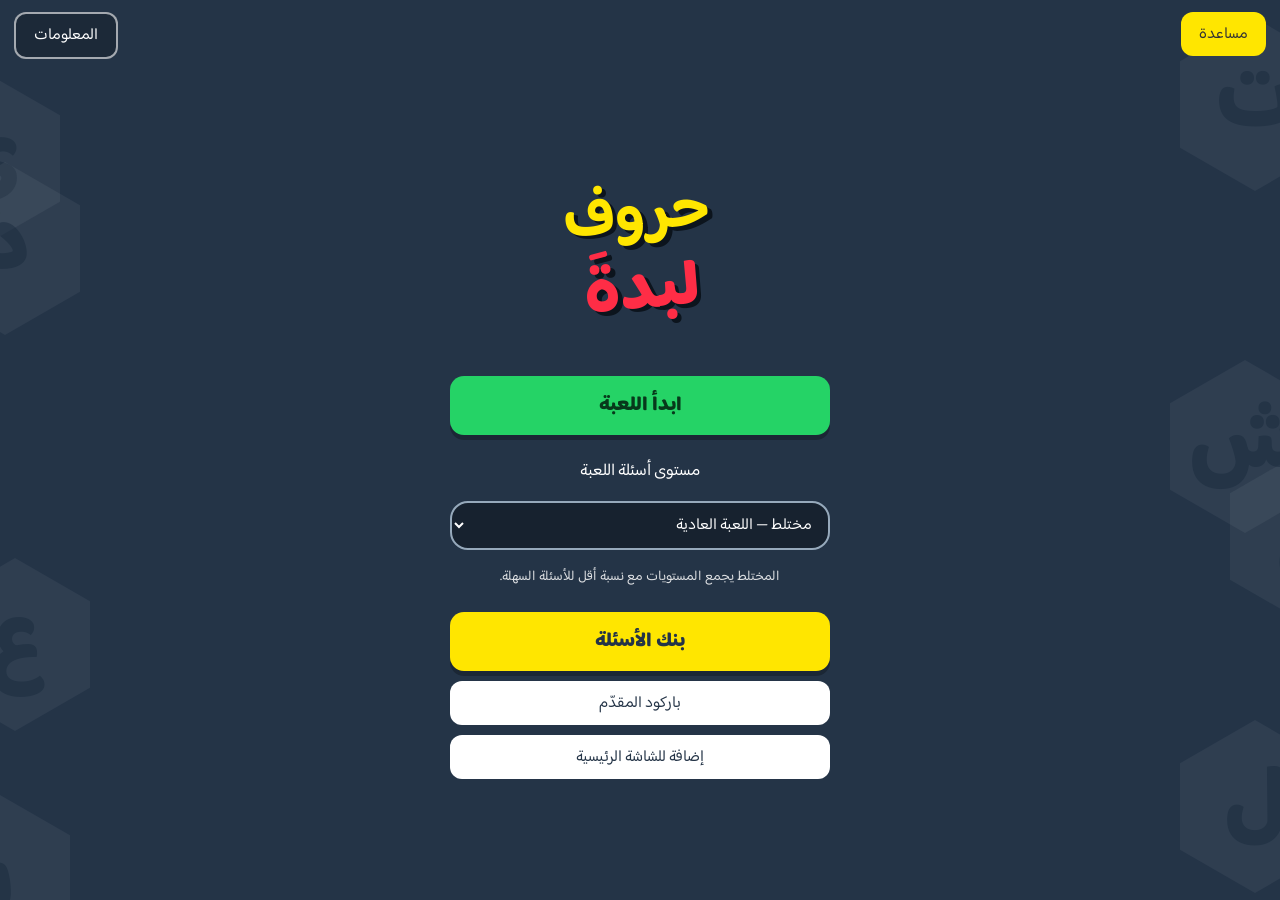
==== commit 614638d5: "f f" ====
--- a/index.html
+++ b/index.html
@@ -3,7 +3,7 @@
 <head>
 <meta charset="utf-8">
 <meta name="viewport" content="width=device-width, initial-scale=1, viewport-fit=cover">
-<link rel="manifest" href="manifest.webmanifest"><link rel="apple-touch-icon" href="apple-touch-icon.png"><link rel="icon" href="icon-192.png"><meta name="apple-mobile-web-app-title" content="حروف لبدةَ"><meta name="theme-color" content="#243447"><meta name="mobile-web-app-capable" content="yes"><meta name="apple-mobile-web-app-capable" content="yes">
+<link rel="manifest" href="manifest.webmanifest?v=20261022-1"><link rel="apple-touch-icon" href="apple-touch-icon.png"><link rel="icon" href="icon-192.png"><meta name="apple-mobile-web-app-title" content="حروف لبدةَ"><meta name="theme-color" content="#243447"><meta name="mobile-web-app-capable" content="yes"><meta name="apple-mobile-web-app-capable" content="yes">
 <link rel="preconnect" href="https://fonts.googleapis.com"><link rel="preconnect" href="https://fonts.gstatic.com" crossorigin>
 <title>حروف لبدةَ</title>
 <link href="https://fonts.googleapis.com/css2?family=Baloo+Bhaijaan+2:wght@500;800&display=swap" rel="stylesheet">
@@ -35,7 +35,6 @@
 .hx{width:var(--w);height:calc(var(--w)*1.1547);background:var(--p);clip-path:polygon(50% 0,100% 25%,100% 75%,50% 100%,0 75%,0 25%);border:0;padding:0;display:flex;align-items:center;justify-content:center;flex:none}
 .hx i{width:calc(100% - 10px);height:calc(100% - 10px);clip-path:inherit;background:#fff;display:flex;align-items:center;justify-content:center;font-style:normal;font-size:calc(var(--w)*.45);font-weight:800;color:var(--p)}
 .hx.o i{background:var(--o);color:#fff}.hx.g i{background:var(--g);color:#fff}.hx.sel i{background:#ffe14d}
-#pz{position:absolute;inset:0;background:rgba(12,20,30,.88);display:none;align-items:center;justify-content:center;font-size:34px;z-index:3}
 #pan{width:330px;background:var(--p);padding:14px;display:flex;flex-direction:column;gap:9px;direction:rtl;overflow:auto}
 @media (max-aspect-ratio:1/1){#game{flex-direction:column}#ba{flex:none;height:56dvh}#pan{width:100%;flex:1}}
 .top{display:flex;justify-content:space-between;align-items:center}
@@ -128,6 +127,7 @@
 @media(orientation:landscape) and (max-height:520px){.hc{display:flex;flex-direction:column;gap:6px;max-width:460px}.hc .logo{margin-bottom:8px}.level-label,.level-hint{margin:2px}}
 @media(max-width:600px) and (orientation:portrait){#ba{height:max(48dvh,310px)}}
 </style>
+<link rel="stylesheet" href="board.css?v=20261022-1">
 </head>
 <body><noscript><div style="position:fixed;inset:0;z-index:999;background:#243447;color:#fff;display:flex;align-items:center;justify-content:center;text-align:center;padding:24px;font:22px/1.8 Tahoma,Arial,sans-serif">هذه المعاينة لا تشغّل الجافاسكربت، فالأزرار لن تعمل.<br>افتح اللعبة من متصفح Safari أو Chrome عبر رابط الموقع.</div></noscript><div id="rot">🔄 قلّب الجوال أفقيًا للحصول على أفضل عرض</div>
 <div id="md" role="dialog" aria-modal="true" aria-labelledby="mt"><div><span id="mt"></span><button class="hb" id="mno" style="background:#eee;color:#555">إغلاق</button></div></div>
@@ -140,12 +140,16 @@
 <select id="difficulty" class="level-select"><option value="mixed">مختلط — اللعبة العادية</option><option value="سهل">سهل</option><option value="متوسط">متوسط</option><option value="صعب">صعب</option></select>
 <p class="level-hint">المختلط يجمع المستويات مع نسبة أقل للأسئلة السهلة.</p>
 <button class="hb" id="hbank" style="background:#ffe600;color:#243447">بنك الأسئلة</button>
+<button class="sm" id="presenterQrHome">باركود المقدّم</button>
 <button class="sm" id="installHelp">إضافة للشاشة الرئيسية</button></div>
 </div>
 <div id="setup" style="display:none"><div class="form">
 <button class="sm" id="backHome">الصفحة الرئيسية</button>
 <div class="logo" aria-label="حروف لبدةَ"><b>حروف</b><u>لبدةَ</u></div>
-<p id="selectedLevel" class="level-hint"></p><label>اسم اللعبة:</label><input id="gn" placeholder="حروف لبدةَ" value="حروف لبدةَ">
+<p id="selectedLevel" class="level-hint"></p>
+<label for="playMode">طريقة اللعب</label><select id="playMode" class="level-select"><option value="board">لوحة على الشاشة + مقدّم بجوال ثانٍ</option><option value="local">اللوحة والأسئلة على جهاز واحد</option></select>
+<p class="level-hint">في وضع اللوحة يقرأ المقدّم من جواله، وتحدد هنا الخلية والفريق الفائز. اختيار الحرف يدوي على الجهازين.</p>
+<button class="sm" id="presenterQrSetup">افتح باركود المقدّم قبل بدء اللعبة</button><label>اسم اللعبة:</label><input id="gn" placeholder="حروف لبدةَ" value="حروف لبدةَ">
 <div class="r2"><div><label>حجم لوحة الحروف:</label><button class="chip" data-k="n" data-v="4">٤ × ٤</button><button class="chip on" data-k="n" data-v="5">٥ × ٥</button><button class="chip" data-k="n" data-v="6">٦ × ٦</button></div>
 <div><label>عدد الجولات:</label><button class="chip" data-k="r" data-v="1">جولة</button><button class="chip on" data-k="r" data-v="3">3 جولات</button></div></div>
 <div class="r2"><div><label style="color:#ff6b66">الفريق الأحمر:</label><input id="to" placeholder="اسم الفريق" style="border-color:#c9524e"></div>
@@ -154,6 +158,7 @@
 </div></div>
 <section id="bank" hidden aria-labelledby="bankTitle">
 <div class="bank-wrap"><button id="bankBack" class="sm">الصفحة الرئيسية</button><h1 id="bankTitle">بنك أسئلة حروف لبدةَ</h1>
+<button class="hb" id="presenterQrBank">باركود المقدّم — افتحه بالجوال الثاني</button>
 <p>تصفّح الأسئلة وابحث فيها. التصفّح هنا لا يغيّر سجل الأسئلة المشاهدة أثناء اللعب.</p>
 <div class="bank-filters"><label>ابحث<input id="bankSearch" type="search" placeholder="السؤال أو الإجابة" autocomplete="off"></label>
 <label>المجال<select id="bankCategory"><option value="">جميع المجالات</option></select></label>
@@ -162,9 +167,9 @@
 <div class="bank-pages"><button class="sm" id="bankPrev">السابق</button><span id="bankPage"></span><button class="sm" id="bankNext">التالي</button></div>
 </div></section>
 <div id="game">
-<div id="ba"><svg viewBox="0 0 100 100" preserveAspectRatio="none"><polygon points="0,0 100,0 50,50" fill="#e53935"/><polygon points="0,100 100,100 50,50" fill="#e53935"/><polygon points="0,0 50,50 0,100" fill="#1e7be0"/><polygon points="100,0 50,50 100,100" fill="#1e7be0"/></svg><div class="brd" id="brd"></div><div id="pz">⏸ متوقفة</div></div>
+<div id="ba"><svg viewBox="0 0 100 100" preserveAspectRatio="none"><polygon points="0,0 100,0 50,50" fill="#e53935"/><polygon points="0,100 100,100 50,50" fill="#e53935"/><polygon points="0,0 50,50 0,100" fill="#1e7be0"/><polygon points="100,0 50,50 100,100" fill="#1e7be0"/></svg><div class="board-sparkles" aria-hidden="true"></div><div class="brd" id="brd"></div></div>
 <div id="pan">
-<div class="top"><button class="pill" id="opt">خيارات</button><button class="ic" id="pause">⏸</button></div>
+<div class="top"><button class="pill" id="opt">خيارات</button></div>
 <div id="menu"><button class="sm" id="m1">إعادة الجولة</button><button class="sm" id="m2">إعداد لعبة جديدة</button></div>
 <div id="gn2"></div><div id="rt"></div>
 <div id="qc"><div id="ql"></div><div id="lv"></div><div id="qt"></div><div id="an"></div><button class="sm" id="sa">أظهر الإجابة</button></div>
@@ -177,29 +182,29 @@
 <div><div class="sh" id="sg" style="background:var(--g)">0</div><div class="tn" id="ng"></div></div></div>
 </div></div>
 <script>const $=id=>document.getElementById(id);</script>
-<script src="questions.js?v=20261021-1"></script>
-<script src="question-history.js?v=20261021-1"></script>
+<script src="questions.js?v=20261022-1"></script>
+<script src="question-history.js?v=20261022-1"></script>
 <script>
 const HISTORY=window.RafahaHistory;
 let historyAvailable=false,claimInProgress=false,roundBusy=false,roundVersion=0;
 const ORD=["ا","ب","ت","ث","ج","ح","خ","د","ذ","ر","ز","س","ش","ص","ض","ط","ظ","ع","غ","ف","ق","ك","ل","م","ن","ه","و","ي"];
-let cfg={r:3,n:5,difficulty:"mixed"},st,L,cur=-1,curQ,rd=1,wins=[0,0],over=false,fin=false,pz=false,nm=["","",""];
+let cfg={r:3,n:5,difficulty:"mixed",mode:"board"},st,L,cur=-1,curQ,rd=1,wins=[0,0],over=false,fin=false,nm=["","",""];
 for(let i=0;i<9;i++){const d=document.createElement("div");d.className="deco";d.textContent=ORD[(i*7+3)%28];d.style.cssText="top:"+[2,12,30,48,62,78,90,20,70][i]+"%;"+(i%2?"left":"right")+":"+[-40,-60,-30,-50,-20,-60,-40,-90,-80][i]+"px;transform:rotate("+(i*17%40-20)+"deg)";$("setup").prepend(d);}
 document.querySelectorAll(".chip").forEach(c=>c.onclick=()=>{cfg[c.dataset.k]=+c.dataset.v;document.querySelectorAll('.chip[data-k="'+c.dataset.k+'"]').forEach(x=>x.classList.toggle("on",x===c));});
-function chk(){$("go").disabled=!historyAvailable||HISTORY.stats(cfg.difficulty).remaining===0||!($("gn").value.trim()&&$("to").value.trim()&&$("tg").value.trim());}
+function chk(){$("go").disabled=!historyAvailable||(cfg.mode==="local"&&HISTORY.stats(cfg.difficulty).remaining===0)||!($("gn").value.trim()&&$("to").value.trim()&&$("tg").value.trim());}
+$("playMode").onchange=()=>{cfg.mode=$("playMode").value;updateBankStatus();chk();};
 ["gn","to","tg"].forEach(i=>$(i).oninput=chk);
-$("go").onclick=()=>{if(!historyAvailable||roundBusy)return;try{if(document.documentElement.requestFullscreen)document.documentElement.requestFullscreen().then(()=>{if(screen.orientation&&screen.orientation.lock)return screen.orientation.lock("landscape");}).catch(()=>{});}catch(e){}nm[2]=$("to").value.trim();nm[1]=$("tg").value.trim();$("gn2").textContent=$("gn").value.trim();$("no").textContent=nm[2];$("ng").textContent=nm[1];$("a2").textContent="🟥 "+nm[2];$("a1").textContent="🟦 "+nm[1];wins=[0,0];rd=1;fin=false;$("setup").style.display="none";$("game").style.display="flex";startRound();};
+$("go").onclick=()=>{cfg.mode=$("playMode").value;cfg.difficulty=$("difficulty").value;if(!historyAvailable||roundBusy)return;try{if(document.documentElement.requestFullscreen)document.documentElement.requestFullscreen().then(()=>{if(screen.orientation&&screen.orientation.lock)return screen.orientation.lock("landscape");}).catch(()=>{});}catch(e){}nm[2]=$("to").value.trim();nm[1]=$("tg").value.trim();$("gn2").textContent=$("gn").value.trim();$("no").textContent=nm[2];$("ng").textContent=nm[1];$("a2").textContent="🟥 "+nm[2];$("a1").textContent="🟦 "+nm[1];$("game").classList.toggle("board-only",cfg.mode==="board");wins=[0,0];rd=1;fin=false;$("setup").style.display="none";$("game").style.display="flex";startRound();};
 async function startRound(){
  if(roundBusy)return;
  roundBusy=true;++roundVersion;cur=-1;curQ=null;$("qc").style.display="none";$("asg").style.display="none";$("ok").disabled=true;
  try{
  await HISTORY.refresh();
- const counts=HISTORY.stats(cfg.difficulty).counts;
+ const counts=cfg.mode==="board"?Object.fromEntries(ORD.map(letter=>[letter,36])):HISTORY.stats(cfg.difficulty).counts;
  if(Object.values(counts).reduce((sum,count)=>sum+count,0)<cfg.n*cfg.n)throw new Error("لا تكفي الأسئلة غير المشاهدة في المستوى المختار لهذه اللوحة. اختر لوحة أصغر أو مستوى آخر؛ لن نعيد أسئلة قديمة.");
  L=await HISTORY.layout(counts,cfg.n*cfg.n);
  }catch(error){roundBusy=false;$("game").style.display="none";$("setup").style.display="block";modal(error.message);return;}
  roundBusy=false;
- pz=false;$("pz").style.display="none";$("pause").textContent="⏸";
  const n=cfg.n;
  st=L.map(()=>0);cur=-1;curQ=null;over=false;
  const b=$("brd");b.innerHTML="";
@@ -210,16 +215,28 @@
  $("qc").style.display="none";$("asg").style.display="none";$("msg").textContent="";$("ok").disabled=true;$("nx").disabled=true;$("nx").textContent="الجولة التالية";$("menu").style.display="none";
  sc();fit();
 }
-function fit(){const a=$("ba"),n=cfg.n;if(!a.clientWidth)return;const w=Math.min(a.clientWidth/(n+.5),a.clientHeight/(.866*n+.29))*.95;document.documentElement.style.setProperty("--w",w+"px");}
-let _f;const sched=()=>{cancelAnimationFrame(_f);_f=requestAnimationFrame(fit)};window.onresize=sched;try{new ResizeObserver(sched).observe($("ba"))}catch(e){}window.addEventListener("orientationchange",()=>setTimeout(sched,250));if(window.visualViewport)visualViewport.addEventListener("resize",sched);
+function fit(){
+ const a=$("ba"),n=cfg.n;if(!a.clientWidth)return;
+ const controls=cfg.mode==="board"?$("pan").offsetHeight+24:0;
+ const usable=Math.max(140,a.clientHeight-controls),widthShare=a.clientWidth < 600 ? .94 : .68;
+ const w=Math.min(a.clientWidth*widthShare/(n+.5),usable*.80/(.866*n+.29));
+ document.documentElement.style.setProperty("--w",w+"px");
+ document.documentElement.style.setProperty("--board-shift",(-controls/2)+"px");
+}
+let _f;const sched=()=>{cancelAnimationFrame(_f);_f=requestAnimationFrame(fit)};window.onresize=sched;try{new ResizeObserver(sched).observe($("ba"));new ResizeObserver(sched).observe($("pan"))}catch(e){}window.addEventListener("orientationchange",()=>setTimeout(sched,250));if(window.visualViewport)visualViewport.addEventListener("resize",sched);
 function sc(){$("so").textContent=wins[1];$("sg").textContent=wins[0];}
 function updateBankStatus(){
+ if(!HISTORY)return;
  const state=HISTORY.stats(cfg.difficulty);
+ if(cfg.mode==="board"){$("bankStatus").textContent="وضع اللوحة: الأسئلة والإجابات على جوال المقدّم. هذا الجهاز لا يستهلك أسئلة.";return;}
  if(!state.remaining){$("bankStatus").textContent="نفدت الأسئلة غير المشاهدة في المستوى المختار. اختر مستوى آخر من الصفحة الرئيسية؛ لن نعيد أسئلة قديمة.";chk();return;}
  $("bankStatus").textContent="بنك الأسئلة: "+state.total.toLocaleString("ar")+" • المتبقي للعب: "+state.remaining.toLocaleString("ar");
 }
 async function pick(i,f){
- if(claimInProgress||roundBusy||!st||st[i]||over||pz||(i===cur&&!f))return;
+ if(claimInProgress||roundBusy||!st||st[i]||over||(i===cur&&!f))return;
+ if(cfg.mode==="board"){
+  if(cur>=0)$("h"+cur).classList.remove("sel");cur=i;curQ=null;$("h"+i).classList.add("sel");$("msg").textContent="حرف "+L[i]+" — اختر الفريق بعد إجابة اللاعبين";$("asg").style.display="flex";sched();return;
+ }
  const version=roundVersion;
  const counts=HISTORY.stats(cfg.difficulty).counts;
  const otherCells=letter=>st.reduce((sum,owner,index)=>sum+(!owner&&index!==cur&&L[index]===letter?1:0),0);
@@ -229,7 +246,7 @@
  const reserve=st.reduce((sum,owner,index)=>sum+(!owner&&index!==i&&L[index]===L[i]?1:0),0);
  const previousOkDisabled=$("ok").disabled;
  let changed=false;
- claimInProgress=true;$("rr").disabled=true;$("ok").disabled=true;$("sa").disabled=true;$("pause").disabled=true;$("msg").textContent="جارٍ اختيار سؤال جديد…";
+ claimInProgress=true;$("rr").disabled=true;$("ok").disabled=true;$("sa").disabled=true;$("msg").textContent="جارٍ اختيار سؤال جديد…";
  try{
   const record=await HISTORY.claim(L[i],cfg.difficulty,reserve);
   if(version!==roundVersion)return;
@@ -242,23 +259,23 @@
   $("qt").textContent=record.q;$("an").textContent="";
   $("qc").style.display="block";$("sa").style.display="";$("asg").style.display="none";$("ok").disabled=false;
  }catch(error){if(version===roundVersion)$("msg").textContent=error.message;}
- finally{claimInProgress=false;$("rr").disabled=false;$("sa").disabled=false;$("pause").disabled=false;if(!changed)$("ok").disabled=previousOkDisabled;}
-}
-$("sa").onclick=()=>{if(claimInProgress||pz||cur<0||!curQ)return;$("an").textContent=curQ[1];$("sa").style.display="none";};
-$("ok").onclick=()=>{if(claimInProgress||pz||cur<0||!curQ)return;$("asg").style.display="flex";$("ok").disabled=true;};
+ finally{claimInProgress=false;$("rr").disabled=false;$("sa").disabled=false;if(!changed)$("ok").disabled=previousOkDisabled;}
+}
+$("sa").onclick=()=>{if(claimInProgress||cur<0||!curQ)return;$("an").textContent=curQ[1];$("sa").style.display="none";};
+$("ok").onclick=()=>{if(claimInProgress||cur<0||!curQ)return;$("asg").style.display="flex";$("ok").disabled=true;};
 $("rr").onclick=()=>{if(cur>=0)pick(cur,1);};
 document.querySelectorAll("#asg button").forEach(b=>b.onclick=()=>{
- if(claimInProgress||pz||cur<0||over)return;
+ if(claimInProgress||cur<0||over)return;
  const t=+b.dataset.t,h=$("h"+cur),answeredLetter=L[cur];h.classList.remove("sel");
  if(t){st[cur]=t;h.classList.add(t==2?"o":"g");}
  cur=-1;$("qc").style.display="none";$("asg").style.display="none";$("ok").disabled=true;
- if(!t){const open=st.reduce((sum,owner,index)=>sum+(!owner&&L[index]===answeredLetter?1:0),0);if((HISTORY.stats(cfg.difficulty).counts[answeredLetter]||0)<open)$("msg").textContent="الرصيد المتبقي لهذا الحرف لا يغطي خلاياه المفتوحة. اختر حرفًا آخر أو أعد الجولة من الخيارات؛ لن نعيد سؤالًا سابقًا.";}
+ if(!t&&cfg.mode==="local"){const open=st.reduce((sum,owner,index)=>sum+(!owner&&L[index]===answeredLetter?1:0),0);if((HISTORY.stats(cfg.difficulty).counts[answeredLetter]||0)<open)$("msg").textContent="الرصيد المتبقي لهذا الحرف لا يغطي خلاياه المفتوحة. اختر حرفًا آخر أو أعد الجولة من الخيارات؛ لن نعيد سؤالًا سابقًا.";}
+ if(cfg.mode==="board")$("msg").textContent="";sched();
  if(t&&won(t)){over=true;wins[t-1]++;sc();const m=wins[t-1]>=Math.floor(cfg.r/2)+1;
   $("msg").textContent=m?"🏆 فاز "+nm[t]+" باللعبة!":"🎉 فاز "+nm[t]+" بالجولة!";
   if(m){fin=true;$("nx").textContent="لعبة جديدة";}$("nx").disabled=false;}
 });
 $("nx").onclick=()=>{if(roundBusy)return;$("nx").disabled=true;if(fin){$("game").style.display="none";$("setup").style.display="block";}else{rd++;startRound();}};
-$("pause").onclick=()=>{if(claimInProgress)return;pz=!pz;$("pz").style.display=pz?"flex":"none";$("pause").textContent=pz?"▶":"⏸";};
 $("opt").onclick=()=>{const m=$("menu");m.style.display=m.style.display=="flex"?"none":"flex";};
 $("m1").onclick=()=>{if(!claimInProgress)startRound();};
 $("m2").onclick=()=>{if(roundBusy||claimInProgress)return;roundVersion++;$("game").style.display="none";$("setup").style.display="block";};
@@ -287,9 +304,8 @@
 document.addEventListener("visibilitychange",()=>{if(!document.hidden&&typeof sched==="function")sched();});
 addEventListener("pageshow",()=>{if(typeof sched==="function")sched();});
 if("serviceWorker" in navigator&&/^https?:$/.test(location.protocol)){addEventListener("load",()=>navigator.serviceWorker.register("sw.js").catch(()=>{}));}
-$("installHelp").onclick=()=>modal("على الآيفون: افتح رابط الموقع في Safari، ثم المشاركة ← إضافة إلى الشاشة الرئيسية ← إضافة. فعّل «فتح كتطبيق ويب» إن ظهر. يلزم الاتصال أول مرة لحفظ ملفات اللعبة؛ الخط قد يستخدم خط الجهاز دون إنترنت.");
+$("installHelp").onclick=()=>modal("على الآيفون: افتح رابط الموقع في Safari، ثم المشاركة ← إضافة إلى الشاشة الرئيسية. اكتب الاسم «حروف لبدةَ» ثم اضغط إضافة. فعّل «فتح كتطبيق ويب» إن ظهر. الاختصار القديم قد يبقى باسمه السابق؛ عند الإضافة من جديد لا تمسح بيانات الموقع حتى لا تفقد سجل الأسئلة. يلزم الاتصال أول مرة لحفظ ملفات اللعبة؛ الخط قد يستخدم خط الجهاز دون إنترنت.");
 document.querySelectorAll("button").forEach(b=>b.type="button");
-$("pause").setAttribute("aria-label","إيقاف أو استئناف الجولة");
 $("rr").setAttribute("aria-label","تغيير السؤال");
 $("md").setAttribute("role","dialog");$("md").setAttribute("aria-modal","true");$("md").setAttribute("aria-labelledby","mt");
 if(HISTORY){HISTORY.ready.then(()=>{
@@ -300,6 +316,8 @@
 });
 chk();
 </script>
-<script src="question-bank.js?v=20261021-1"></script>
+<script src="question-bank.js?v=20261022-1"></script>
+<dialog id="presenterQrDialog" aria-labelledby="presenterQrTitle"><div class="qr-content"><button type="button" id="presenterQrClose" class="sm">إغلاق</button><h2 id="presenterQrTitle">جوال المقدّم</h2><p>امسح الرمز بالجوال الثاني. اختر الحرف هناك لتقرأ السؤال وإجابته، واختر الخلية هنا على الشاشة.</p><div id="presenterQrCode"></div><p id="presenterQrStatus" role="status"></p><a id="presenterOpen" class="sm" target="_blank" rel="noopener">فتح وضع المقدّم</a><label>رابط المقدّم<input id="presenterUrl" readonly dir="ltr"></label><button type="button" id="presenterCopy" class="sm">نسخ الرابط</button><p class="level-hint">اختيار الحرف وتلوين الخلية يدويان. لا توجد مزامنة بين الجهازين.</p></div></dialog>
+<script src="vendor/qrcodegen.js?v=20261022-1"></script><script src="presenter-link.js?v=20261022-1"></script>
 </body>
 </html>
--- a/board.css
+++ b/board.css
@@ -0,0 +1,17 @@
+/* مظهر لوحة الحروف ووضع الشاشة. */
+.board-sparkles{position:absolute;inset:0;pointer-events:none;background:url('board-sparkles.svg') repeat;background-size:190px 190px;opacity:.72}
+.brd{z-index:1;transform:translate(calc(var(--w)*-.25),var(--board-shift,0px));filter:drop-shadow(0 6px 12px #17222f33)}
+#ba>svg{pointer-events:none}#ba{isolation:isolate}
+#game.board-only{position:relative;height:100vh;height:100dvh;min-height:0;overflow:hidden;padding:0;display:flex;flex-direction:column}
+.board-only #ba{position:absolute;inset:0;flex:none;width:100%;height:100%;max-height:none;aspect-ratio:auto}
+.board-only #pan{position:absolute;z-index:2;bottom:max(10px,env(safe-area-inset-bottom,0px));left:50%;transform:translateX(-50%);width:min(94%,720px);max-height:42vh;max-height:42dvh;display:grid;grid-template-columns:auto 1fr auto;gap:6px 14px;align-items:center;padding:8px 12px;border:1px solid #ffffff44;border-radius:18px;background:#17222fee;box-shadow:0 4px 20px #0003;overflow:auto}
+.board-only .top{grid-column:1;grid-row:1}.board-only #rt{grid-column:2;grid-row:1;font-size:21px;margin:0;color:#ffe600}.board-only .sr{grid-column:3;grid-row:1;margin:0;padding:0;gap:8px}
+.board-only #gn2,.board-only #qc,.board-only #ok,.board-only #rr{display:none!important}
+.board-only .sh{width:38px;height:42px;font-size:21px}.board-only .tn{max-width:100px;font-size:12px}.board-only #menu,.board-only #asg,.board-only #msg,.board-only #nx{grid-column:1/-1}
+.board-only #menu{flex-direction:row;flex-wrap:wrap}.board-only #asg{flex-direction:row;flex-wrap:wrap}.board-only #asg button{flex:1 1 110px;font-size:16px;padding:8px}.board-only #msg{font-size:16px;margin:0}.board-only #msg:empty,.board-only #nx:disabled{display:none}.board-only #nx{font-size:17px;padding:8px}
+#presenterQrDialog{color:#243447;background:#fff;border:0;border-radius:24px;width:min(92vw,460px);max-height:90vh;max-height:90dvh;overflow:auto;padding:20px;text-align:center;box-shadow:0 16px 80px #0007}
+#presenterQrDialog::backdrop{background:#0c141ddd}.qr-content{display:flex;flex-direction:column;gap:10px}.qr-content h2{margin:0;font-size:28px}.qr-content p{margin:0;line-height:1.7}.qr-content .sm{background:#e5edf4;text-decoration:none}#presenterQrClose{align-self:flex-start}
+#presenterQrCode svg{display:block;width:min(100%,280px);height:auto;margin:auto;background:#fff}#presenterQrCode:empty{display:none}#presenterUrl{font:14px/1.6 Arial,sans-serif;color:#243447;background:#edf2f7;border-color:#b6c4d2;border-radius:12px;padding:10px;-webkit-user-select:text;user-select:text}#presenterQrStatus{font-size:14px}
+@media(max-width:480px){.board-only #pan{gap:4px 8px;padding:8px}.board-only #rt{font-size:17px}.board-only .tn{max-width:68px}.board-only .pill{font-size:14px;padding:8px 12px}.board-only .sr{gap:4px}.board-only .sh{width:31px;height:36px;font-size:18px}.board-only #asg button{flex-basis:80px}}
+
+#presenterQrDialog{position:fixed;top:50%;left:50%;right:auto;bottom:auto;transform:translate(-50%,-50%);margin:0}#presenterUrl{font-size:16px}
